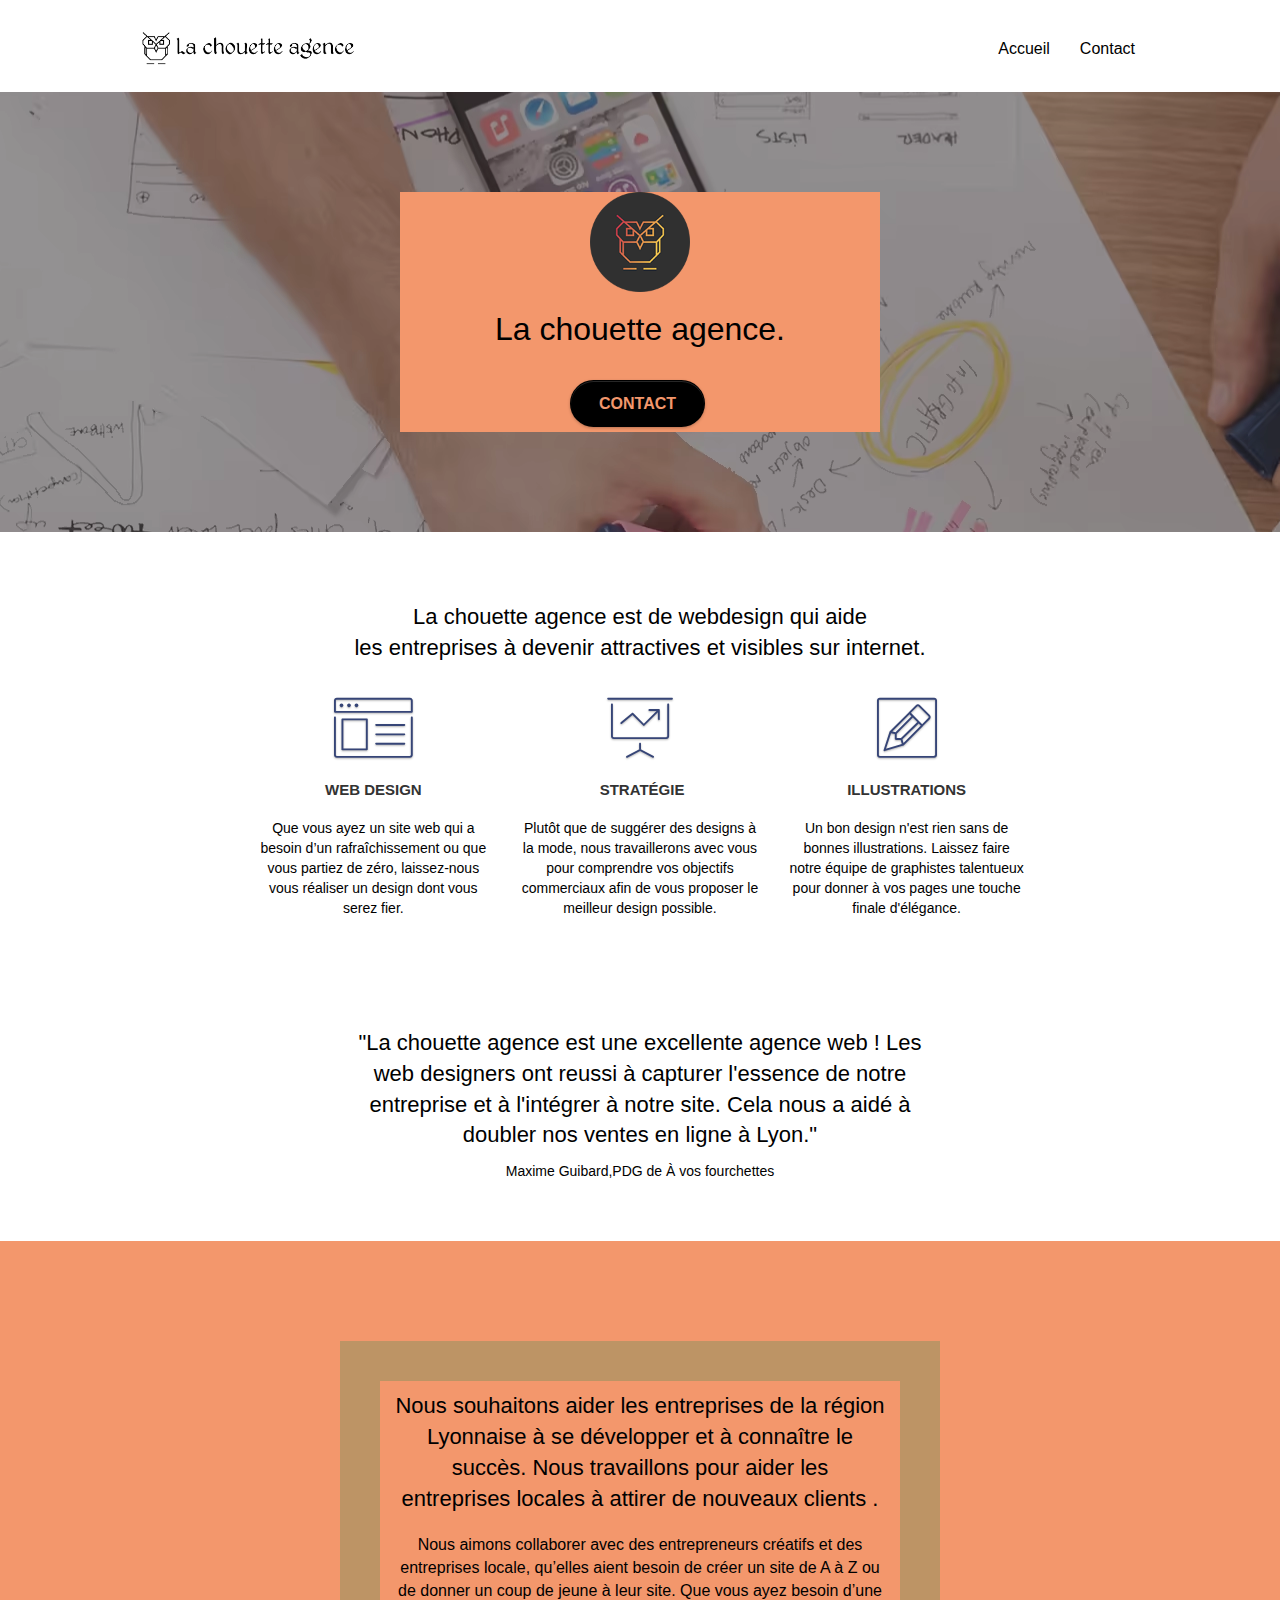
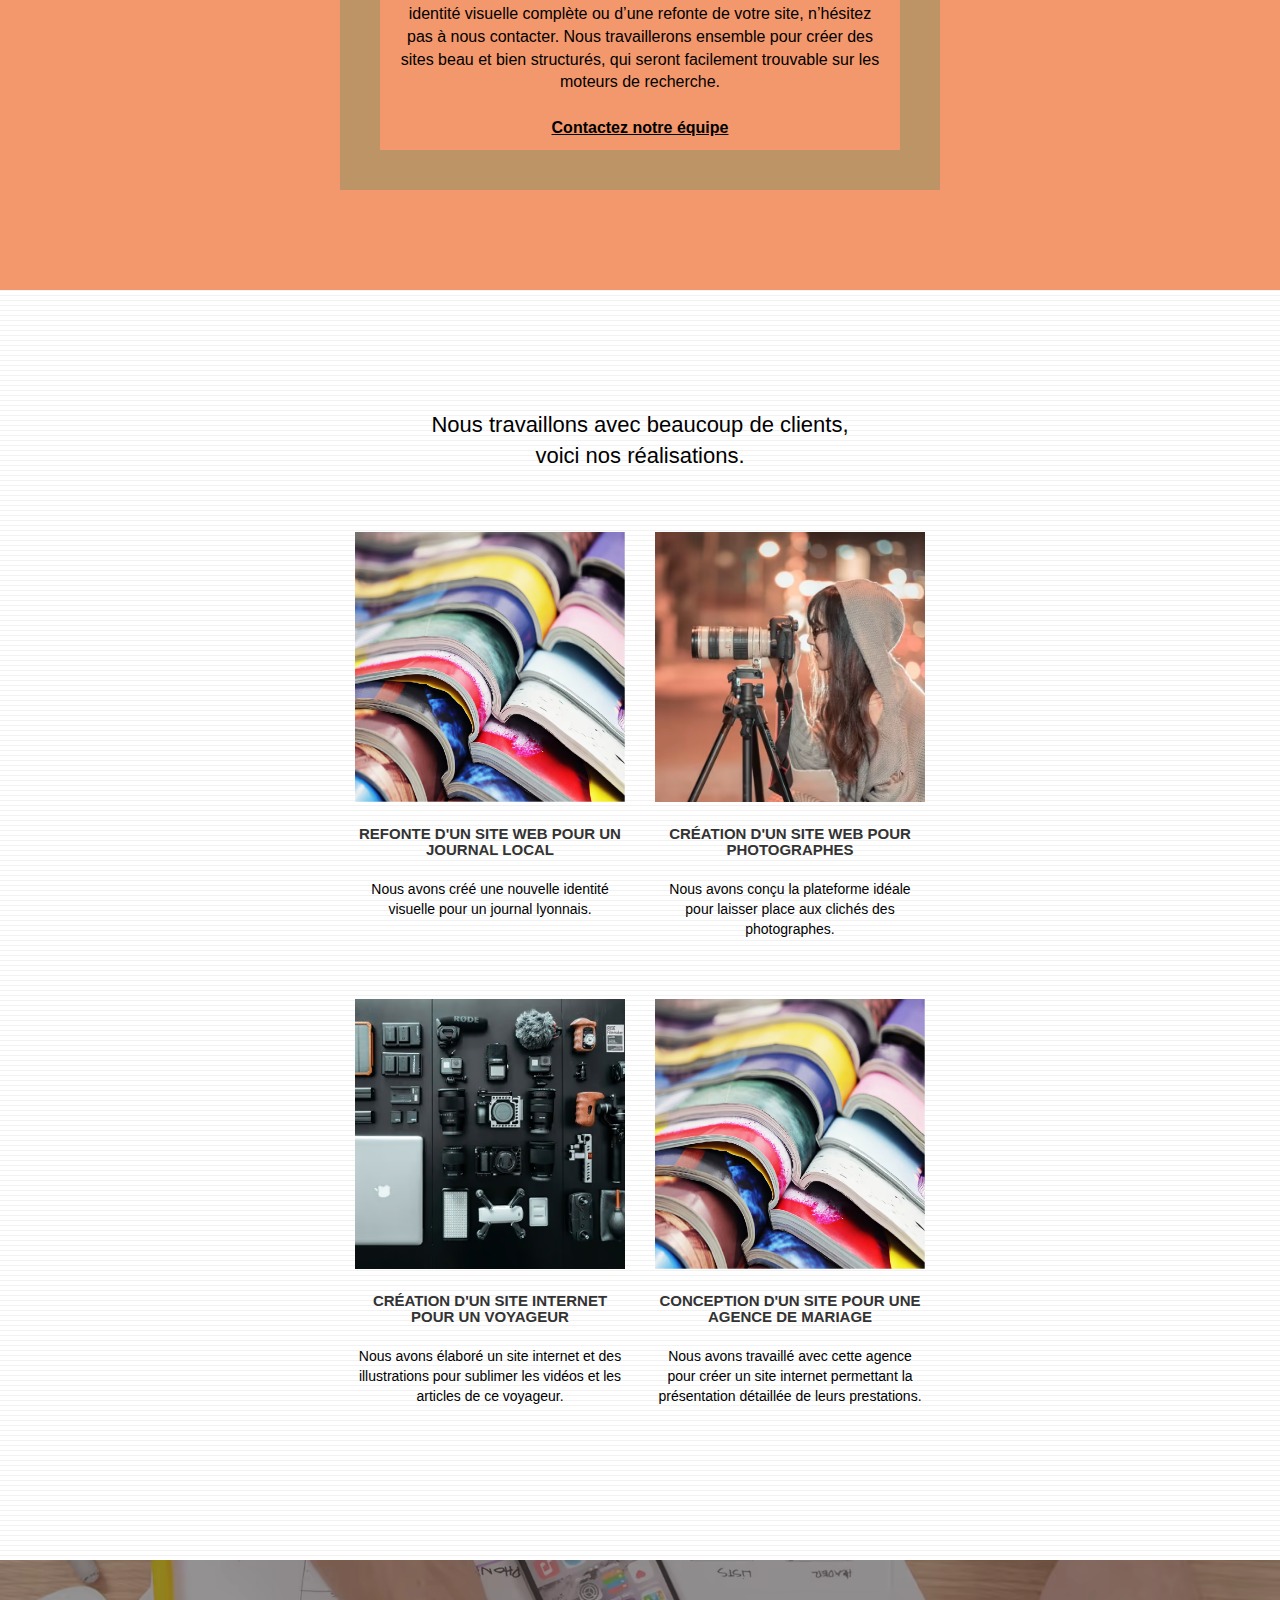
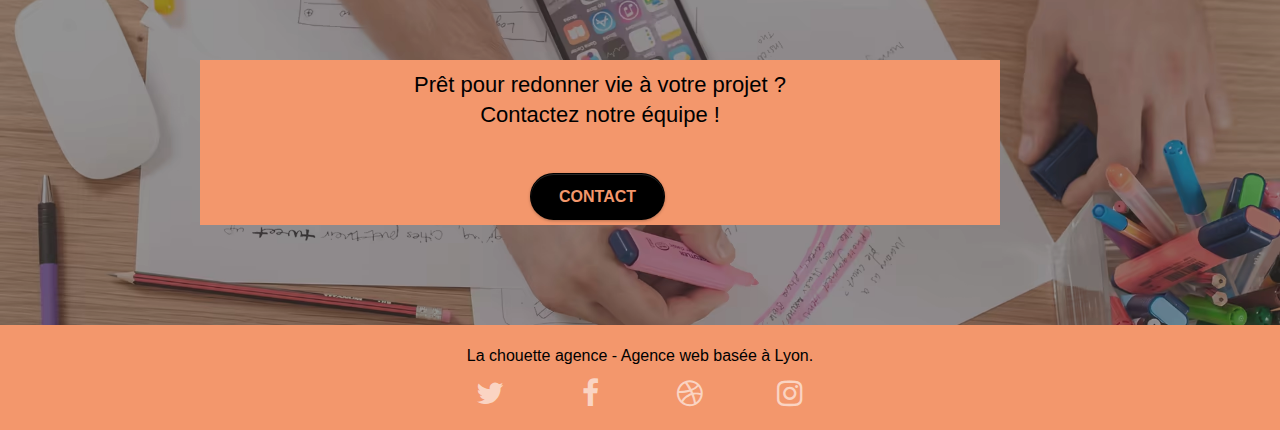
==== index.html @ 5a144b8f "fichier js minifier" ====
<!doctype html>
<html lang="fr"><!--lang fr mise en place -->
<head>
    <meta charset="utf-8">
	<!--supression de meta name keywords black hat -->
    <!--ajout de meta name robot-->
	<meta name="robots" content="index, follow">
    <meta name="description" content="Entreprise de webdesign située a lyon, la chouette Agence vous apporte son expertise pour vous aider à la création ou la refonte de votre site web."> <!--optimisation de meta description -->
    <meta name="viewport" content="width=device-width, initial-scale=1.0, viewport-fit=cover">
	<link rel="canonical" href="https://yves91700.github.io/La_chouette_Agence_Webdesign_lyon/index.html"/> <!--ajout balise canonique-->
    <link rel="shortcut icon" type="image/png" href="favicon.jpg">
    
	<link rel="stylesheet" type="text/css" href="./css/bootstrap.css">
	<link rel="stylesheet" type="text/css" href="style.css">
	<link rel="stylesheet" type="text/css" href="./css/font-awesome.css">
	<link rel="stylesheet" type="text/css" href="./css/et-line.css">
	
    <!--pametrage defer sur les script manquant-->
	<script src="./js/jquery-2.1.0.min.js" defer></script>
	<script src="./js/bootstrap.min.js" defer></script>
	<script src="./js/blocs.min.js" defer></script>
	<script src="./js/jquery.touchSwipe.min.js" defer></script>
	<script src="./js/gmaps.min.js" defer></script>

    <title>La Chouette Agence - Entreprise de webdesign à Lyon</title> <!--optimisation de la balise title-->

    
<!-- Analytics -->

<!-- Analytics END -->
    
</head>
<body>
<!-- Principal conteneur -->
<div class="page-container">
    
<!-- bloc-0 -->
<header class="bloc bgc-white l-bloc " id="bloc-0">
	<div class="container bloc-sm">

		<nav class="navbar row">
			<div class="navbar-header">
				<!--suppression div keyword "black hat"-->
				<a class="navbar-brand" href="index.html"><img src="img/la-chouette-agence.png" alt="La Chouette Agence-Entreprise de Webdesign à Lyon" height="40" /></a>
				<!--supression div keyword "black hat"-->
				<button id="nav-toggle" type="button" class="ui-navbar-toggle navbar-toggle" data-toggle="collapse" data-target=".navbar-1">
					<span class="sr-only">Toggle navigation</span><span class="icon-bar"></span><span class="icon-bar"></span><span class="icon-bar"></span>
				</button>
			</div>
			<div class="collapse navbar-collapse navbar-1 special-dropdown-nav">
				<ul class="site-navigation nav navbar-nav">
					<li>
						<a href="index.html" title="Accueil-la chouette agence">Accueil</a> <!--liens optimisé-->
					</li>
					
					<li>
						<a href="contact-webdesign-lyon.html" title="Formulaire de contact"> Contact</a>
					</li>
				</ul>
			</div>
		</nav>
	</div>
</header>
<!-- bloc-0 END -->

<!-- bloc-1-presentation -->
<nav class="bloc bgc-dark-slate-blue bg-banniere d-bloc bg-t-edge bloc-bg-texture texture-paper b-parallax" id="bloc-1-hero">
	<div class="container bloc-lg">
		<div class="row tight-width-whitespace">
			<div class="col-sm-12  tangerine-background bloc-size">
				<img src="img/logo.png" class="center-block image-resize-mode" width="100" alt="La chouette agence logo Entreprise de Webdesign à lyon" />
				<h1 class="text-center hero-bloc-text tc-white ">
					La chouette agence.
				</h1>
				<div class="text-center">
					<a href="contact-webdesign-lyon.html" class="btn btn-lg btn-clean btn-rd cta-hero btn-atomic-tangerine" id="cta-hero">Contact</a>
				</div>
			</div>
		</div>
	</div>
</nav>
<!-- bloc-1-presentation END -->

<!-- bloc-2-services -->
<main class="bloc bgc-white l-bloc" id="bloc-2-services">
	<div class="container bloc-md">
		<section class="row">
			<div class="col-sm-12 text-center">
				<!--suppression img title.png et changement en h2 pour optimiser le responsive -->
			<h2 class="text-img">La chouette agence est de webdesign qui aide<br/>les entreprises à devenir attractives et visibles sur internet.</h2>	
			</div>
		</section>
		<section class="row voffset-lg med-width-whitespace">
			<div class="col-sm-4">
				<div class="text-center">
					<span class="et-icon-browser sm-shadow icon-dark-slate-blue icons icon-lg"></span>
				</div>
				<h3 class="mg-md text-center">
					Web design
				</h3>
				<p class="text-center ">
					Que vous ayez un site web qui a besoin d&rsquo;un rafraîchissement ou que vous partiez de zéro, laissez-nous vous réaliser un design dont vous serez fier.
				</p>
			</div>
			<div class="col-sm-4">
				<div class="text-center">
					<span class="et-icon-presentation sm-shadow icon-dark-slate-blue icons icon-lg"></span>
				</div>
				<h3 class="mg-md text-center">
					&nbsp;Stratégie
				</h3>
				<p class="text-center ">
					Plutôt que de suggérer des designs à la mode, nous travaillerons avec vous pour comprendre vos objectifs commerciaux afin de vous proposer le meilleur design possible.<br>
				</p>
			</div>
			<div class="col-sm-4">
				<div class="text-center">
					<span class="et-icon-edit sm-shadow icon-dark-slate-blue icons icon-lg"></span>
				</div>
				<h3 class="mg-md text-center">
					Illustrations
				</h3>
				<p class="text-center ">
					Un bon design n'est rien sans de bonnes illustrations. Laissez faire notre équipe de graphistes talentueux pour donner à vos pages une touche finale d'élégance.
				</p>
			</div>
		</section>
		<div class="row voffset-lg voffset">
			<div class="col-xs-12 col-md-8 col-md-offset-2 text-center">
				<!--suppression img citation.png et remplacement en paragraphe-->
				<h2 class="citation-text">"La chouette agence est une excellente agence web ! Les<br>web designers ont reussi à capturer l'essence de notre<br>entreprise et à l'intégrer à notre site. Cela nous a aidé à<br>doubler nos ventes en ligne à Lyon."</h2>
				<p class="citation-auteur">Maxime Guibard,PDG de À vos fourchettes</p>
			</div>
		</div>
	</div>
</main>
<!-- bloc-2-services END -->

<!-- bloc-3-what-i-do -->
<section class="bloc tc-white bgc-atomic-tangerine bg-presentation d-bloc bloc-bg-texture texture-paper b-parallax" id="bloc-3-what-i-do">
	<div class="container bloc-lg">
		<div class="row tight-width-whitespace black-background">
			<div class="col-sm-12 tangerine-background">
				<h2 class="mg-md text-center tc-white ">
					Nous souhaitons aider les entreprises de la région Lyonnaise à se développer et à connaître le succès. Nous travaillons pour aider les entreprises locales à attirer de nouveaux clients .<br>
				</h2>
				<p class="text-center white">
					Nous aimons collaborer avec des entrepreneurs créatifs et des entreprises locale, qu’elles aient besoin de créer un site de A à Z ou de donner un coup de jeune à leur site. Que vous ayez besoin d’une identité visuelle complète ou d’une refonte de votre site, n’hésitez pas à nous contacter. Nous travaillerons ensemble pour créer des sites beau et bien structurés, qui seront facilement trouvable sur les moteurs de recherche. <br><br><a class="ltc-white bold-link" href="contact-webdesign-lyon.html">Contactez notre équipe</a><br>
				</p>
			</div>
		</div>
	</div>
</section>
<!-- bloc-3-what-i-do END -->

<!-- bloc-4-portfolio -->
<section class="bloc bgc-white bg-lines-h2-bg bg-repeat l-bloc" id="bloc-4-portfolio">
	<div class="container bloc-lg">
		<div class="row">
			<div class="col-sm-12 text-center">
				<!--suppression img title2.png changer en h2-->
				<h2>Nous travaillons avec beaucoup de clients,<br/>voici nos réalisations.</h2>
			</div>
		</div>
		<div class="row tight-width-whitespace portfolio-row">
			<div class="col-sm-6">
				<!--img optimiser-->
				<a href="#" data-lightbox="img/1.avif" data-gallery-id="gallery-1" data-caption="Refonte d'un site web pour un journal local" data-frame="snapshot-lb"><img src="img/1.avif" alt="Site web d'un journal" title="refonte du site web d'un journal" class="img-responsive portfolio-thumb"/></a>
				<h3 class="mg-md text-center">
					Refonte d'un site web pour un journal local
				</h3>
				<p class="text-center">
					Nous avons créé une nouvelle identité visuelle pour un journal lyonnais.
				</p>
			</div>
			<div class="col-sm-6">
				<!--img et title optimisé-->
				<a href="#" data-lightbox="img/2.avif" data-gallery-id="gallery-1" data-caption="Création d'un site web pour photographes" data-frame="snapshot-lb"><img src="img/2.avif" class="img-responsive portfolio-thumb" alt="Site web d'un photographe" title="Création d'un site web pour photographes"/></a>
				<h3 class="mg-md text-center">
					Création d'un site web pour photographes
				</h3>
				<p class="text-center">
					Nous avons conçu la plateforme idéale pour laisser place aux clichés des photographes.
				</p>
			</div>
		</div>
		<div class="row tight-width-whitespace portfolio-row">
			<div class="col-sm-6">
				<!--img et title optimisé-->
				<a href="#" data-lightbox="img/3.avif" data-gallery-id="gallery-1" data-caption="Création d'un site internet pour un voyageur" data-frame="snapshot-lb"><img src="img/3.avif" class="img-responsive portfolio-thumb" alt="Site web de voyageurs" title="Création et illustrations d'un site web pour voyageurs"/></a>
				<h3 class="mg-md text-center">
					Création d'un site internet pour un voyageur
				</h3>
				<p class="text-center">
					Nous avons élaboré un site internet et des illustrations pour sublimer les vidéos et les articles de ce voyageur.
				</p>
			</div>
			<div class="col-sm-6">
				<!--img et title optimisé-->
				<a href="#" data-lightbox="img/4.avif" data-gallery-id="gallery-1" data-caption="Conception d'un site pour une agence de mariage" data-frame="snapshot-lb"><img src="img/1.avif" class="img-responsive portfolio-thumb" alt="Site web d'une agence de mariage" title="Conception d'un site web pour une agence de mariage "/></a>
				<h3 class="mg-md text-center">
					Conception d'un site pour une agence de mariage
				</h3>
				<p class="text-center">
					Nous avons travaillé avec cette agence pour créer un site internet permettant la présentation détaillée de leurs prestations.
				</p>
			</div>
		</div>
	</div>
</section>
<!-- bloc-4-portfolio END -->

<!-- bloc-5-cta -->
<nav class="bloc bgc-dark-slate-blue bg-banniere d-bloc bloc-bg-texture texture-paper" id="bloc-5-cta">
	<div class="container bloc-lg">
		<div class="row tangerine-background bloc-size">
			<h2 class="mg-md text-center tc-white">
				Prêt pour redonner vie à votre projet ?<br>Contactez notre équipe !
			</h2>
			<div class="col-sm-12 text-center">
				<a href="contact-webdesign-lyon.html" class="btn btn-atomic-tangerine btn-clean btn-rd btn-lg cta-hero">Contact</a>
			</div>
		</div>
	</div>
</nav>
<!-- bloc-5-cta END -->

<!-- Footer - bloc-8 -->
<footer class="bloc bgc-atomic-tangerine d-bloc" id="bloc-8">
	<div class="container bloc-sm">
		<div class="row">
			<div class="col-sm-12">
				<p class="text-center white">
					La chouette agence - Agence web basée à Lyon.<br>
				</p>
				<div class="row row-no-gutters social">
					<div class="col-sm-3">
						<div class="text-center">
							<a class="social" href="contact-webdesign-lyon.html" title="Twitter"><span class="fa fa-twitter icon-md"></span></a>
						</div>
					</div>
					<div class="col-sm-3">
						<div class="text-center">
							<a class="social" href="contact-webdesign-lyon.html" title="Facebook"><span class="fa fa-facebook icon-md"></span></a>
						</div>
					</div>
					<div class="col-sm-3">
						<div class="text-center">
							<a class="social" href="contact-webdesign-lyon.html" title="Dribbble"><span class="fa fa-dribbble icon-md"></span></a>
						</div>
					</div>
					<div class="col-sm-3">
						<div class="text-center">
							<a class="social" href="contact-webdesign-lyon.html" title="Instagram"><span class="fa fa-instagram icon-md"></span></a>
						</div>
					</div>
					<!--suppression keywords"black hat-->
					
				</div>
				<div class="row">
					<div class="col-sm-4">
						<!--supression de mauvaise pratique des liens-->
							
					</div>
					<div class="col-sm-4">
					<!--supression de mauvaise pratique des liens-->
						
					</div>
					<div class="col-sm-4">
						<!--supression de mauvaise pratique des liens-->
						
					</div>
				</div>
			</div>
		</div>
	</div>
</footer>
<!-- Footer - bloc-8 END -->

</div>
<!-- Principal conteneur END -->
    

</body>
</html>
---- style.css ----
body {
    margin: 0;
    padding: 0;
    background: #FFF;
    overflow-x: hidden;
    -webkit-font-smoothing: antialiased;
    -moz-osx-font-smoothing: grayscale;
}
.tangerine-background{
    background-color: #F3976C;
    margin: auto;
}

.bloc-size{
    width: 80%;
    margin-left: 60px;
    
}
a,
button {
    transition: all .3s ease-in-out;
    outline: none!important;
}




#page-loading-blocs-notifaction {
    position: fixed;
    top: 0;
    bottom: 0;
    width: 100%;
    z-index: 100000;
    background: #FFFFFF url("img/pageload-spinner.gif") no-repeat center center;
}

.bloc {
    width: 100%;
    clear: both;
    background: 50% 50% no-repeat;
    padding: 0 50px;
    -webkit-background-size: cover;
    -moz-background-size: cover;
    -o-background-size: cover;
    background-size: cover;
    position: relative;
}

.bloc .container {
    padding-left: 0;
    padding-right: 0;
}

.bloc-lg {
    padding: 100px 50px;
    
}

.bloc-md {
    padding: 50px;
}

.bloc-sm {
    padding: 20px 50px;
}

.bg-center,
.bg-l-edge,
.bg-r-edge,
.bg-t-edge,
.bg-b-edge,
.bg-tl-edge,
.bg-bl-edge,
.bg-tr-edge,
.bg-br-edge,
.bg-repeat {
    -webkit-background-size: auto!important;
    -moz-background-size: auto!important;
    -o-background-size: auto!important;
    background-size: auto!important;
}

.bg-repeat {
    background: repeat;
}

.bg-t-edge {
    background: top no-repeat;
}

.bloc-bg-texture::before {
    content: "";
    background-size: 2px 2px;
    position: absolute;
    top: 0;
    bottom: 0;
    left: 0;
    right: 0;
}

/*.texture-paper::before {
    background: url("img/texture-paper.png");
    background-size: 280px 280px;
}*/

.b-parallax {
    background-attachment: fixed;
}

.d-bloc {
    color: rgba(255, 255, 255, .7);
}

.d-bloc button:hover {
    color: rgba(255, 255, 255, .9);
}

.d-bloc .icon-round,
.d-bloc .icon-square,
.d-bloc .icon-rounded,
.d-bloc .icon-semi-rounded-a,
.d-bloc .icon-semi-rounded-b {
    border-color: rgba(255, 255, 255, .9);
}

.d-bloc .divider-h span {
    border-color: rgba(255, 255, 255, .2);
}

.d-bloc .a-btn,
.d-bloc .navbar a,
.d-bloc .navbar-brand,
.d-bloc a .icon-sm,
.d-bloc a .icon-md,
.d-bloc a .icon-lg,
.d-bloc a .icon-xl,
.d-bloc h1 a,
.d-bloc h2 a,
.d-bloc h3 a,
.d-bloc h4 a,
.d-bloc h5 a,
.d-bloc h6 a,
.d-bloc p a {
    color: rgba(255, 255, 255, .6);
}

.d-bloc .a-btn:hover,
.d-bloc .navbar a:hover,
.d-bloc .navbar-brand:hover,
.d-bloc a:hover .icon-sm,
.d-bloc a:hover .icon-md,
.d-bloc a:hover .icon-lg,
.d-bloc a:hover .icon-xl,
.d-bloc h1 a:hover,
.d-bloc h2 a:hover,
.d-bloc h3 a:hover,
.d-bloc h4 a:hover,
.d-bloc h5 a:hover,
.d-bloc h6 a:hover,
.d-bloc p a:hover {
    color: rgba(255, 255, 255, 1);
}

.d-bloc .navbar-toggle .icon-bar {
    background: rgba(255, 255, 255, 1);
}

.d-bloc .btn-wire,
.d-bloc .btn-wire:hover {
    color: rgba(255, 255, 255, 1);
    border-color: rgba(255, 255, 255, 1);
}

.d-bloc .panel {
    color: rgba(0, 0, 0, .5);
}

.d-bloc .panel button:hover {
    color: rgba(0, 0, 0, .7);
}

.d-bloc .panel icon {
    border-color: rgba(0, 0, 0, .7);
}

.d-bloc .panel .divider-h span {
    border-color: rgba(0, 0, 0, .1);
}

.d-bloc .panel .a-btn {
    color: rgba(0, 0, 0, .6);
}

.d-bloc .panel .a-btn:hover {
    color: rgba(0, 0, 0, 1);
}

.d-bloc .panel .btn-wire,
.d-bloc .panel .btn-wire:hover {
    color: rgba(0, 0, 0, .7);
    border-color: rgba(0, 0, 0, .3);
}

.d-bloc .panel,
.l-bloc {
    color: rgba(0, 0, 0, .5);
}

.d-bloc .panel button:hover,
.l-bloc button:hover {
    color: rgba(0, 0, 0, .7);
}

.l-bloc .icon-round,
.l-bloc .icon-square,
.l-bloc .icon-rounded,
.l-bloc .icon-semi-rounded-a,
.l-bloc .icon-semi-rounded-b {
    border-color: rgba(0, 0, 0, .7);
}

.d-bloc .panel .divider-h span,
.l-bloc .divider-h span {
    border-color: rgba(0, 0, 0, .1);
}

.d-bloc .panel .a-btn,
.l-bloc .a-btn,
.l-bloc .navbar a,
.l-bloc .navbar-brand,
.l-bloc a .icon-sm,
.l-bloc a .icon-md,
.l-bloc a .icon-lg,
.l-bloc a .icon-xl,
.l-bloc h1 a,
.l-bloc h2 a,
.l-bloc h3 a,
.l-bloc h4 a,
.l-bloc h5 a,
.l-bloc h6 a,
.l-bloc p a {
    color: rgba(0, 0, 0, .6);
}

.d-bloc .panel .a-btn:hover,
.l-bloc .a-btn:hover,
.l-bloc .navbar a:hover,
.l-bloc .navbar-brand:hover,
.l-bloc a:hover .icon-sm,
.l-bloc a:hover .icon-md,
.l-bloc a:hover .icon-lg,
.l-bloc a:hover .icon-xl,
.l-bloc h1 a:hover,
.l-bloc h2 a:hover,
.l-bloc h3 a:hover,
.l-bloc h4 a:hover,
.l-bloc h5 a:hover,
.l-bloc h6 a:hover,
.l-bloc p a:hover {
    color: rgb(0, 0, 0, .6);
}

.l-bloc .navbar-toggle .icon-bar {
    color: rgba(0, 0, 0, .6);
}

.d-bloc .panel .btn-wire,
.d-bloc .panel .btn-wire:hover,
.l-bloc .btn-wire,
.l-bloc .btn-wire:hover {
    color: rgba(0, 0, 0, .7);
    border-color: rgba(0, 0, 0, .3);
}

.voffset {
    margin-top: 30px;
}

.voffset-lg {
    margin-top: 80px;
}

.row-no-gutters {
    margin-right: 0;
    margin-left: 0;

}

.row.row-no-gutters > [class^="col-"],
.row.row-no-gutters > [class*=" col-"] {
    padding-right: 0;
    padding-left: 0;
}

#bloc-1-hero h1 {
    font-size: 32px;
}

.navbar {
    margin-bottom: 0;
    z-index: 1;
}

.navbar-brand {
    height: auto;
    padding: 3px 15px;
    font-size: 25px;
    font-weight: normal;
    font-weight: 600;
    line-height: 44px;
}

.navbar-brand img {
    max-height: 200px;
    margin: 0 5px 0 0;
    display: inline;
}

.navbar-brand img[src$=svg] {
    min-width: 100px;
}

.nav-center .navbar-brand img {
    margin: 0;
}

.navbar .nav {
    padding-top: 2px;
    margin-right: -16px;
    float: right;
    z-index: 1;
}

.nav > li {
    float: left;
    margin-top: 4px;
    font-size: 16px;
}

.navbar-nav .open .dropdown-menu > li > a {
    text-align: inherit;
}

.nav > li a:hover,
.nav > li a:focus {
    background: #F3976C; /* modifier*/
}

.navbar-toggle {
    margin: 10px 10px 0 0;
    border: 0px;
}

.navbar-toggle:hover {
    background: #F3976C!important; /* modifier*/
}

.navbar-toggle .icon-bar {
    background-color: rgba(0, 0, 0, .5);
    width: 26px;
}

.nav-invert .navbar .nav {
    float: left;
}

.nav-invert .navbar-header,
.nav-invert .navbar-brand {
    float: right;
    position: relative;
    z-index: 2;
}


@media (min-width: 768px) {
    .site-navigation {
        position: absolute;
        top: 50%;
        right: 20px;
        transform: translate(0, -50%);
        -webkit-transform: translateY(-50%);
    }
    .nav > li .dropdown-menu a,
    .nav > li .dropdown-menu a:hover {
        color: #484848;
    }
    .nav-invert .site-navigation {
        left: 0;
        right: 0;
    }
    .nav-center {
        text-align: center;
    }
    .nav-center .navbar-header {
        width: 100%;
    }
    .nav-center .navbar-header,
    .nav-center .navbar-brand,
    .nav-center .nav > li {
        float: none;
        display: inline-block;
    }
    .nav-center .site-navigation {
        position: relative;
        width: 100%;
        right: 0;
        margin-right: 0px;
        margin-top: 20px;
    }
    .nav-center.mini-nav .navbar-toggle {
        float: none;
        margin: 10px auto 0;
    }
}

.nav > li > .dropdown a {
    background: none!important;
    display: block;
    padding: 14px 15px;
}

nav .caret {
    margin: 0 5px;
}

.dropdown-menu .dropdown-menu {
    top: -8px;
    left: 100%;
}

.dropdown-menu .dropmenu-flow-right {
    top: 100%;
    left: 0;
    margin-left: -1px;
    border-top-left-radius: 0;
    border-top-right-radius: 0;
}

.dropdown-menu .dropdown span {
    border: 4px solid black;
    border-top-color: transparent;
    border-right-color: transparent;
    border-bottom-color: transparent;
    margin: 6px -5px 0 0!important;
    float: right;
}

.mg-md {
    margin-top: 10px;
    margin-bottom: 20px;
    
}

.mg-lg {
    margin-top: 10px;
    margin-bottom: 40px;
}

.btn {
    margin: 0 5px 5px 0;
}

.btn.pull-right {
    margin: 0 0 5px 5px;
}

.btn-d,
.btn-d:hover,
.btn-d:focus
 {
    color: #FFF;
    background: rgba(0, 0, 0, .3);
}

button {
    outline: none!important;
}

.btn-rd {
    border-radius: 40px;
}

.btn-clean {
    border: 1px solid rgba(0, 0, 0, .08);
    border-bottom-color: rgba(0, 0, 0, .1);
    text-shadow: 0 1px 0 rgba(0, 0, 1, .1);
    box-shadow: 0 1px 3px rgba(0, 0, 1, .25), inset 0 1px 0 0 rgba(255, 255, 255, .15);
}

.icon-md {
    font-size: 30px!important;
    
}

.icon-lg {
    font-size: 60px!important;
}

.sm-shadow {
    text-shadow: 0 1px 2px rgba(0, 0, 0, .3);
}

.panel-sq,
.panel-sq .panel-heading,
.panel-sq .panel-footer {
    border-radius: 0;
}

.panel-rd {
    border-radius: 30px;
}

.panel-rd .panel-heading {
    border-radius: 29px 29px 0 0;
}

.panel-rd .panel-footer {
    border-radius: 0 0 29px 29px;
}

.form-control {
    border-color: rgba(0, 0, 0, .1);
    box-shadow: none;
    width: 80%;
}


.scrollToTop {
    width: 40px;
    height: 40px;
    position: fixed;
    bottom: 20px;
    right: 20px;
    opacity: 0;
    z-index: 500;
    transition: all .3s ease-in-out;
}

.scrollToTop span {
    margin-top: 6px;
}

.showScrollTop {
    font-size: 14px;
    opacity: 1;
}

a[data-lightbox] {
    position: relative;
    display: block;
    text-align: center;
}

a[data-lightbox]:hover::before {
    content: "+";
    font-family: "HelveticaNeue-Light", "Helvetica Neue Light", "Helvetica Neue", Helvetica, Arial;
    font-size: 32px;
    width: 50px;
    height: 50px;
    margin-left: -25px;
    border-radius: 50%;
    background: rgba(0, 0, 0, .6);
    color: #FFF;
    font-weight: 100;
    z-index: 1;
    position: absolute;
    top: 50%;
    transform: translateY(-50%);
    -webkit-transform: translateY(-50%);
}

a[data-lightbox]:hover img {
    opacity: 0.6;
    -webkit-animation-fill-mode: none;
    animation-fill-mode: none;
}

#lightbox-modal {
    display: flex;
    align-items: center;
}

#lightbox-modal .modal-dialog {
    width: 90%;
    max-width: 900px;
    margin: 0 auto 0;
}

#lightbox-modal .modal-dialog img {
    max-height: 90vh;
    margin: 0 auto;
}

.lightbox-caption {
    padding: 20px;
    color: #FFF;
    background: rgba(0, 0, 0, .5);
    position: absolute;
    left: 15px;
    right: 15px;
    bottom: 5px;
}

.close-lightbox {
    color: #FFF;
    font-size: 30px;
    position: absolute;
    top: 20px;
    right: 20px;
    z-index: 20;
    background: rgba(0, 0, 0, .5);
    border: none;
    line-height: 30px;
    padding: 0 9px 5px;
    opacity: 0.3;
}

.close-lightbox:hover,
.next-lightbox:hover,
.prev-lightbox:hover {
    opacity: 1.0;
    color: #FFF;
}

.next-lightbox,
.prev-lightbox {
    font-size: 20px;
    color: rgba(255, 255, 255, .9);
    background: rgba(0, 0, 0, .5);
    transition: all .2s ease-in-out;
    position: absolute;
    top: 45%;
    z-index: 1;
    opacity: 0.4;
}

.next-lightbox {
    padding: 6px 8px 1px 13px;
    right: 25px;
}

.prev-lightbox {
    padding: 6px 13px 1px 10px;
    left: 25px;
}

.snapshot-lb .modal-body {
    padding-bottom: 45px;
}

.snapshot-lb .lightbox-caption {
    padding: 0;
    color: rgba(0, 0, 0, .5);
    background: none;
}

h1,
h2,
h3,
h4,
h5,
h6,
p,
label,
.btn,
a {
    font-family: "helvetica";
    font-weight: 400;
    color: black!important;
/*modifier*/
}

.container {
    max-width: 1000px;
}

.hero-bloc-text {
    font-size: 38px;
    
}

.hero-bloc-text-sub {
    font-size: 36px;
}

.statement-bloc-text {
    line-height: 26px;
    font-style: italic;
    font-size: 20px;
    text-align: center;
    font-weight: lighter;
    max-width: 520px;
    margin: auto auto auto auto;
}

p {
    font-size: 14px;
    /* modif de  11 a 14px*/
}

.tight-width-whitespace {
    max-width: 600px;
    margin: auto auto auto auto;
}

.h1 {
    font-size: 20px;
    font-family: "Open Sans";
}

.cta-hero {
    margin-top: 22px;
    color: #FFFFFF!important;
    text-transform: uppercase;
    padding: 12px 28px 12px 28px;
    font-size: 16px;
    font-weight: 700;
}

.social {
    max-width: 400px;
    margin: auto auto auto auto;
    
    
}

h2 {
    font-size: 22px;
    line-height: 1.4em;
}

h3 {
    font-size: 15px;
    text-transform: uppercase;
    font-weight: 700;
    color: #333333!important;
}

.med-width-whitespace {
    max-width: 800px;
    margin: auto auto auto auto;
    box-shadow: 0px 0px 0px #000000;
}

h1 {
    color: #333333!important;
}

h4 {
    color: #333333!important;
}

.icons {
    margin-bottom: 14px;
    margin-top: 24px;
}

.white {
    color: black!important;
    font-size: 16px;
    /*modifier*/
}

.portfolio-thumb {
    margin-bottom: 24px;
}

.portfolio-row {
    margin-bottom: 44px;
    margin-top: 50px;
}

.avatar {
    box-shadow: 0px 4px 9px rgba(0, 0, 0, 0.3);
}

.black-background {
    background-color: rgba(165, 147, 99, 0.7);
    padding: 40px 40px 40px 40px;
}

.bold-link {
    font-weight: 900;
    text-decoration: underline!important;
}

.bgc-white {
    background-color: #FFFFFF;
}

.bgc-dark-slate-blue {
    background-color: #364577;
}

.bgc-atomic-tangerine {
    background-color: #F3976C;
}

.tc-white {
    color: black!important;  
    /*modifier*/
}

.btn-atomic-tangerine {
    background: black;
    color: #F3976C!important;
    /*modifier*/
}

.btn-atomic-tangerine:hover {
    background: #c27956!important;
    color: #FFFFFF!important;
}

.ltc-white {
    color: black!important;
}

.ltc-white:hover {
    color: #cccccc!important;
}

.ltc-atomic-tangerine {
    color: #F3976C!important;
}

.ltc-atomic-tangerine:hover {
    color: #c27956!important;
}

.icon-dark-slate-blue {
    color: #364577!important;
    border-color: #364577!important;
}


/*suppr class bg-dots-bg*/
    /*modif suppr background image dots-bg et dans le bloc6 page contact balise main*/


.bg-lines-h2-bg {
    background-image: url("img/lines-h2-bg.png");
}

.bg-banniere {
    background-image: url("img/la-chouette-agence-banniere.avif");
}

.bg-presentation {
    background-image: url("img/image-de-presentation.avif");
}

@media (max-width: 1024px) {
    .bloc {
        padding-left: 20px;
        padding-right: 20px;
    }
    .bloc.full-width-bloc,
    .bloc-tile-2.full-width-bloc .container,
    .bloc-tile-3.full-width-bloc .container,
    .bloc-tile-4.full-width-bloc .container {
        padding-left: 0;
        padding-right: 0;
    }
}

@media (max-width: 992px) and (min-width: 768px) {
    .navbar .nav {
        max-width: 80%
    }
    .nav-center.navbar .nav {
        max-width: 100%
    }
}

@media only screen and (min-device-width: 768px) and (max-device-width: 1024px) and (orientation: landscape) {
    .b-parallax {
        background-attachment: scroll;
    }
}

@media only screen and (min-device-width: 1024px) and (max-device-width: 1366px) and (-webkit-min-device-pixel-ratio: 1.5) {
    .b-parallax {
        background-attachment: scroll;
    }
}

@media (max-width: 991px) {
    .container {
        width: 100%;
    }
    .b-parallax {
        background-attachment: scroll;
    }
    .page-container,
    #hero-bloc {
        overflow-x: hidden;
        position: relative;
    }
    .bloc {
        padding-left: constant(safe-area-inset-left);
        padding-right: constant(safe-area-inset-right);
    }
    .bloc-group,
    .bloc-group .bloc {
        display: block;
        width: 100%;
    }
    .bloc-fill-screen .fill-bloc-top-edge,
    .bloc-fill-screen .fill-bloc-bottom-edge {
        padding: 0 20px;
        padding-left: constant(safe-area-inset-left);
        padding-right: constant(safe-area-inset-right);
    }
}

@media (max-width: 767px) {
    .portfolio-thumb{
        padding-left: 40px;
        /*rajout de cette class sur ce media pour centrer les images*/
    }
    .page-container {
        overflow-x: hidden;
        position: relative;
    }
    h1,
    h2,
    h3,
    h4,
    h5,
    h6,
    p,
    #disqus_thread {
        padding-left: 20px!important;
        padding-right: 20px!important;
    }
    .b-parallax {
        background-attachment: scroll;
    }
    .navbar .nav {
        padding-top: 0;
        border-top: 1px solid rgba(0, 0, 0, .2);
        float: none!important;
    }
    .navbar.row {
        margin-left: 0;
        margin-right: 0;
    }
    .site-navigation {
        position: inherit;
        transform: none;
        -webkit-transform: none;
        -ms-transform: none;
    }
    .nav > li {
        margin-top: 0;
        border-bottom: 1px solid rgba(0, 0, 0, .1);
        background: rgba(0, 0, 0, .05);
        text-align: left;
        padding-left: 15px;
        width: 100%;
    }
    .nav > li:hover {
        background: rgba(0, 0, 0, .08);
    }
    .dropdown .dropdown a .caret {
        float: none;
        margin: 5px 0 0 10px!important;
        border: 4px solid black;
        border-bottom-color: transparent;
        border-right-color: transparent;
        border-left-color: transparent;
    }
    #hero-bloc .navbar .nav {
        background: rgba(0, 0, 0, .8);
    }
    #hero-bloc .navbar .nav a {
        color: rgba(255, 255, 255, .6);
    }
    .hero {
        padding: 50px 0;
    }
    .hero-nav {
        left: -1px;
        right: -1px;
    }
    .navbar-collapse {
        padding: 0;
        overflow-x: hidden;
        -webkit-box-shadow: none;
        box-shadow: none;
    }
    .navbar-brand img {
        max-height: 40px;
        width: auto;
    }
    .nav-invert .navbar-header {
        float: none;
        width: 100%;
    }
    .nav-invert .navbar-toggle {
        float: left;
        margin-left: 10px;
    }
    .bloc {
        padding-left: 0;
        padding-right: 0;
    }
    .bloc-xxl,
    .bloc-xl,
    .bloc-lg {
        padding: 40px 0;
    }
    .bloc-sm,
    .bloc-md {
        padding-left: 0;
        padding-right: 0;
    }
    .bloc-tile-2 .container,
    .bloc-tile-3 .container,
    .bloc-tile-4 .container,
    .bloc-fill-screen .fill-bloc-top-edge,
    .bloc-fill-screen .fill-bloc-bottom-edge {
        padding-left: 0;
        padding-right: 0;
    }
    .a-block {
        padding: 0 10px;
    }
    .btn-dwn {
        display: none;
    }
    .voffset {
        margin-top: 5px;
    }
    .voffset-md {
        margin-top: 20px;
    }
    .voffset-lg {
        margin-top: 30px;
    }
    form {
        padding: 5px;
    }
    .close-lightbox {
        display: inline-block;
    }
    .blocsapp-device-iphone5 {
        background-size: 216px 425px;
        padding-top: 60px;
        width: 216px;
        height: 425px;
    }
    .blocsapp-device-iphone5 img {
        width: 180px;
        height: 320px;
    }
    .row-no-gutters{
        display: flex;
        justify-content: space-between;
        text-align: center;
    }
    .bloc-size{
        margin-left: 40px;
    }
    .bg-lines-h2-bg {
        background-image: url("img/lines-h2-bg.png");
    }
    
    .bg-banniere {
        background-image: url("img/la-chouette-agence-banniere.avif");
    }
    
    .bg-presentation {
        background-image: url("img/image-de-presentation.avif");
    }

}

@media (max-width: 400px) {
    .bloc {
        padding-left: 0;
        padding-right: 0;
    }
}

@media (max-width: 767px) {
    .bloc-mob-center-text {
        text-align: center;
    }
    .hero-bloc-text{
        text-align: center;
    }
    .tight-width-whitespace{
        text-align: center;
    }
}
@media (min-width:767px){
    .hero-bloc-text2{
        text-align: center;
    }
    .tight-width-whitespace2{
        text-align: center;
        font-size: 18px;
    }
}
@media (min-width:1200px){
    .hero-bloc-text2{
        padding-left: 20rem;
    }
    .tight-width-whitespace2{
        padding-left: 20rem;
    }
}
---- css/et-line.css ----
@font-face {
    font-family: et-line;
    src: url(../fonts/et-line.eot);
    src: url(../fonts/et-line.eot?#iefix) format('embedded-opentype'), url(../fonts/et-line.woff) format('woff'), url(../fonts/et-line.ttf) format('truetype'), url(../fonts/et-line.svg#et-line) format('svg');
    font-weight: 400;
    font-style: normal
}

.et-icon-adjustments,
.et-icon-alarmclock,
.et-icon-anchor,
.et-icon-aperture,
.et-icon-attachment,
.et-icon-bargraph,
.et-icon-basket,
.et-icon-beaker,
.et-icon-bike,
.et-icon-book-open,
.et-icon-briefcase,
.et-icon-browser,
.et-icon-calendar,
.et-icon-camera,
.et-icon-caution,
.et-icon-chat,
.et-icon-circle-compass,
.et-icon-clipboard,
.et-icon-clock,
.et-icon-cloud,
.et-icon-compass,
.et-icon-desktop,
.et-icon-dial,
.et-icon-document,
.et-icon-documents,
.et-icon-download,
.et-icon-dribbble,
.et-icon-edit,
.et-icon-envelope,
.et-icon-expand,
.et-icon-facebook,
.et-icon-flag,
.et-icon-focus,
.et-icon-gears,
.et-icon-genius,
.et-icon-gift,
.et-icon-global,
.et-icon-globe,
.et-icon-googleplus,
.et-icon-grid,
.et-icon-happy,
.et-icon-hazardous,
.et-icon-heart,
.et-icon-hotairballoon,
.et-icon-hourglass,
.et-icon-key,
.et-icon-laptop,
.et-icon-layers,
.et-icon-lifesaver,
.et-icon-lightbulb,
.et-icon-linegraph,
.et-icon-linkedin,
.et-icon-lock,
.et-icon-magnifying-glass,
.et-icon-map,
.et-icon-map-pin,
.et-icon-megaphone,
.et-icon-mic,
.et-icon-mobile,
.et-icon-newspaper,
.et-icon-notebook,
.et-icon-paintbrush,
.et-icon-paperclip,
.et-icon-pencil,
.et-icon-phone,
.et-icon-picture,
.et-icon-pictures,
.et-icon-piechart,
.et-icon-presentation,
.et-icon-pricetags,
.et-icon-printer,
.et-icon-profile-female,
.et-icon-profile-male,
.et-icon-puzzle,
.et-icon-quote,
.et-icon-recycle,
.et-icon-refresh,
.et-icon-ribbon,
.et-icon-rss,
.et-icon-sad,
.et-icon-scissors,
.et-icon-scope,
.et-icon-search,
.et-icon-shield,
.et-icon-speedometer,
.et-icon-strategy,
.et-icon-streetsign,
.et-icon-tablet,
.et-icon-target,
.et-icon-telescope,
.et-icon-toolbox,
.et-icon-tools,
.et-icon-tools-2,
.et-icon-trophy,
.et-icon-tumblr,
.et-icon-twitter,
.et-icon-upload,
.et-icon-video,
.et-icon-wallet,
.et-icon-wine {
    font-family: et-line;
    speak: none;
    font-style: normal;
    font-weight: 400;
    font-variant: normal;
    text-transform: none;
    line-height: 1;
    -webkit-font-smoothing: antialiased;
    -moz-osx-font-smoothing: grayscale;
    display: inline-block
}

.et-icon-mobile:before {
    content: "\e000"
}

.et-icon-laptop:before {
    content: "\e001"
}

.et-icon-desktop:before {
    content: "\e002"
}

.et-icon-tablet:before {
    content: "\e003"
}

.et-icon-phone:before {
    content: "\e004"
}

.et-icon-document:before {
    content: "\e005"
}

.et-icon-documents:before {
    content: "\e006"
}

.et-icon-search:before {
    content: "\e007"
}

.et-icon-clipboard:before {
    content: "\e008"
}

.et-icon-newspaper:before {
    content: "\e009"
}

.et-icon-notebook:before {
    content: "\e00a"
}

.et-icon-book-open:before {
    content: "\e00b"
}

.et-icon-browser:before {
    content: "\e00c"
}

.et-icon-calendar:before {
    content: "\e00d"
}

.et-icon-presentation:before {
    content: "\e00e"
}

.et-icon-picture:before {
    content: "\e00f"
}

.et-icon-pictures:before {
    content: "\e010"
}

.et-icon-video:before {
    content: "\e011"
}

.et-icon-camera:before {
    content: "\e012"
}

.et-icon-printer:before {
    content: "\e013"
}

.et-icon-toolbox:before {
    content: "\e014"
}

.et-icon-briefcase:before {
    content: "\e015"
}

.et-icon-wallet:before {
    content: "\e016"
}

.et-icon-gift:before {
    content: "\e017"
}

.et-icon-bargraph:before {
    content: "\e018"
}

.et-icon-grid:before {
    content: "\e019"
}

.et-icon-expand:before {
    content: "\e01a"
}

.et-icon-focus:before {
    content: "\e01b"
}

.et-icon-edit:before {
    content: "\e01c"
}

.et-icon-adjustments:before {
    content: "\e01d"
}

.et-icon-ribbon:before {
    content: "\e01e"
}

.et-icon-hourglass:before {
    content: "\e01f"
}

.et-icon-lock:before {
    content: "\e020"
}

.et-icon-megaphone:before {
    content: "\e021"
}

.et-icon-shield:before {
    content: "\e022"
}

.et-icon-trophy:before {
    content: "\e023"
}

.et-icon-flag:before {
    content: "\e024"
}

.et-icon-map:before {
    content: "\e025"
}

.et-icon-puzzle:before {
    content: "\e026"
}

.et-icon-basket:before {
    content: "\e027"
}

.et-icon-envelope:before {
    content: "\e028"
}

.et-icon-streetsign:before {
    content: "\e029"
}

.et-icon-telescope:before {
    content: "\e02a"
}

.et-icon-gears:before {
    content: "\e02b"
}

.et-icon-key:before {
    content: "\e02c"
}

.et-icon-paperclip:before {
    content: "\e02d"
}

.et-icon-attachment:before {
    content: "\e02e"
}

.et-icon-pricetags:before {
    content: "\e02f"
}

.et-icon-lightbulb:before {
    content: "\e030"
}

.et-icon-layers:before {
    content: "\e031"
}

.et-icon-pencil:before {
    content: "\e032"
}

.et-icon-tools:before {
    content: "\e033"
}

.et-icon-tools-2:before {
    content: "\e034"
}

.et-icon-scissors:before {
    content: "\e035"
}

.et-icon-paintbrush:before {
    content: "\e036"
}

.et-icon-magnifying-glass:before {
    content: "\e037"
}

.et-icon-circle-compass:before {
    content: "\e038"
}

.et-icon-linegraph:before {
    content: "\e039"
}

.et-icon-mic:before {
    content: "\e03a"
}

.et-icon-strategy:before {
    content: "\e03b"
}

.et-icon-beaker:before {
    content: "\e03c"
}

.et-icon-caution:before {
    content: "\e03d"
}

.et-icon-recycle:before {
    content: "\e03e"
}

.et-icon-anchor:before {
    content: "\e03f"
}

.et-icon-profile-male:before {
    content: "\e040"
}

.et-icon-profile-female:before {
    content: "\e041"
}

.et-icon-bike:before {
    content: "\e042"
}

.et-icon-wine:before {
    content: "\e043"
}

.et-icon-hotairballoon:before {
    content: "\e044"
}

.et-icon-globe:before {
    content: "\e045"
}

.et-icon-genius:before {
    content: "\e046"
}

.et-icon-map-pin:before {
    content: "\e047"
}

.et-icon-dial:before {
    content: "\e048"
}

.et-icon-chat:before {
    content: "\e049"
}

.et-icon-heart:before {
    content: "\e04a"
}

.et-icon-cloud:before {
    content: "\e04b"
}

.et-icon-upload:before {
    content: "\e04c"
}

.et-icon-download:before {
    content: "\e04d"
}

.et-icon-target:before {
    content: "\e04e"
}

.et-icon-hazardous:before {
    content: "\e04f"
}

.et-icon-piechart:before {
    content: "\e050"
}

.et-icon-speedometer:before {
    content: "\e051"
}

.et-icon-global:before {
    content: "\e052"
}

.et-icon-compass:before {
    content: "\e053"
}

.et-icon-lifesaver:before {
    content: "\e054"
}

.et-icon-clock:before {
    content: "\e055"
}

.et-icon-aperture:before {
    content: "\e056"
}

.et-icon-quote:before {
    content: "\e057"
}

.et-icon-scope:before {
    content: "\e058"
}

.et-icon-alarmclock:before {
    content: "\e059"
}

.et-icon-refresh:before {
    content: "\e05a"
}

.et-icon-happy:before {
    content: "\e05b"
}

.et-icon-sad:before {
    content: "\e05c"
}

.et-icon-facebook:before {
    content: "\e05d"
}

.et-icon-twitter:before {
    content: "\e05e"
}

.et-icon-googleplus:before {
    content: "\e05f"
}

.et-icon-rss:before {
    content: "\e060"
}

.et-icon-tumblr:before {
    content: "\e061"
}

.et-icon-linkedin:before {
    content: "\e062"
}

.et-icon-dribbble:before {
    content: "\e063"
}
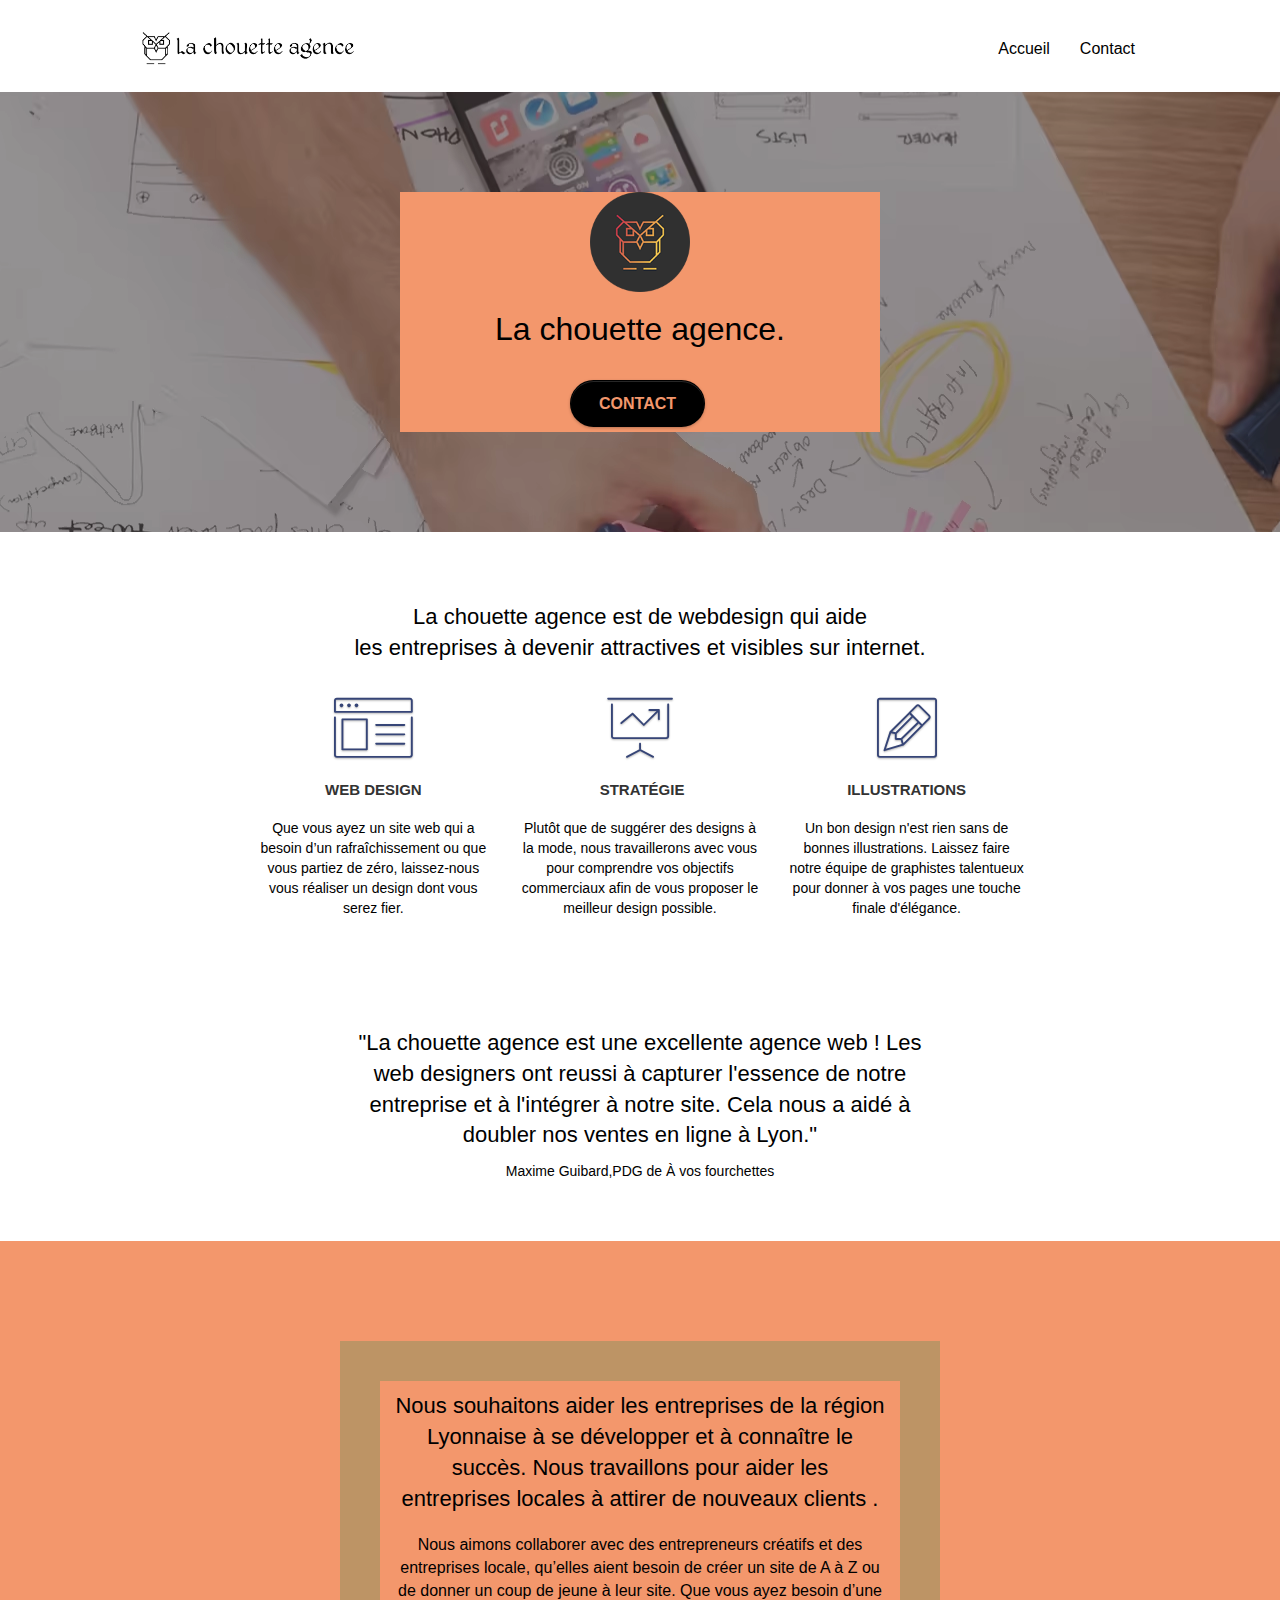
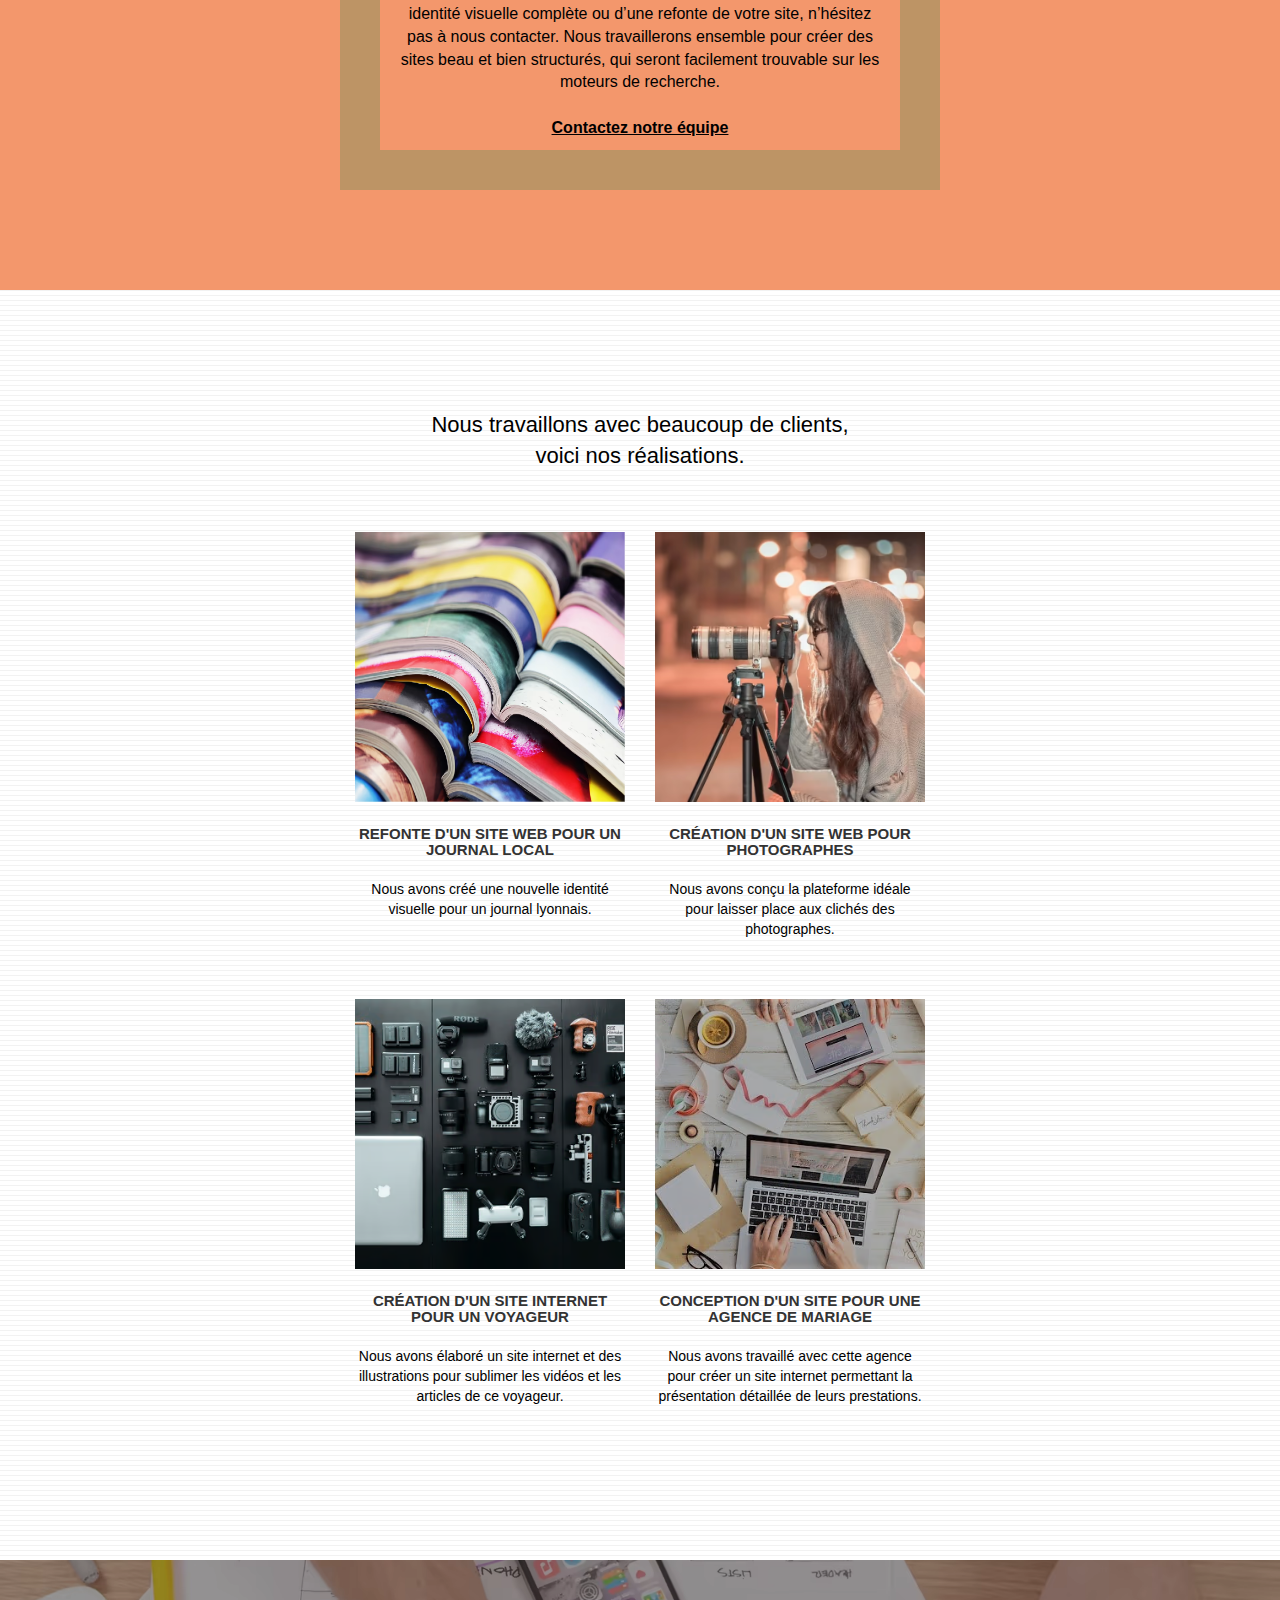
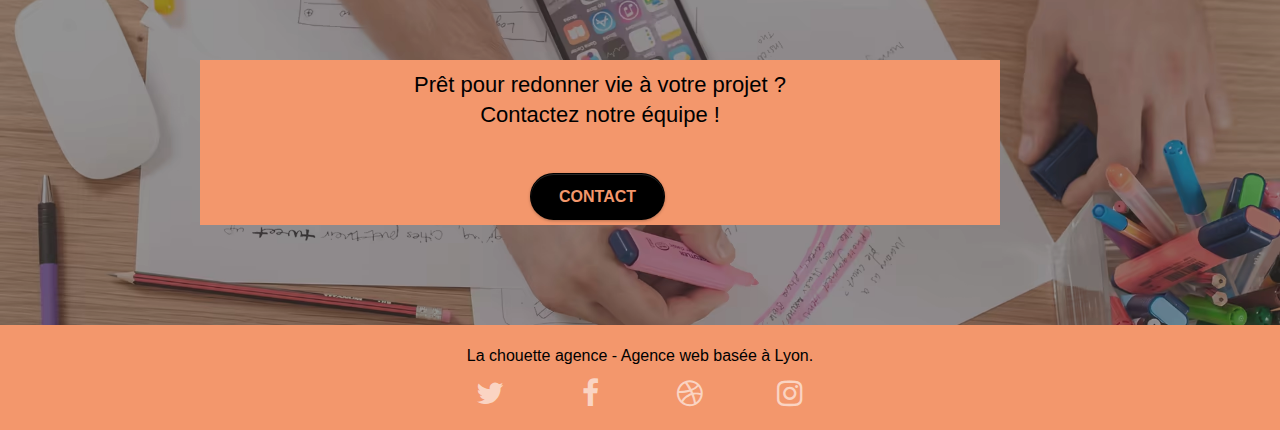
==== commit 0e08c1d8: "avif restor" ====
--- a/index.html
+++ b/index.html
@@ -197,7 +197,7 @@
 			</div>
 			<div class="col-sm-6">
 				<!--img et title optimisé-->
-				<a href="#" data-lightbox="img/4.avif" data-gallery-id="gallery-1" data-caption="Conception d'un site pour une agence de mariage" data-frame="snapshot-lb"><img src="img/1.avif" class="img-responsive portfolio-thumb" alt="Site web d'une agence de mariage" title="Conception d'un site web pour une agence de mariage "/></a>
+				<a href="#" data-lightbox="img/4.avif" data-gallery-id="gallery-1" data-caption="Conception d'un site pour une agence de mariage" data-frame="snapshot-lb"><img src="img/4.avif" class="img-responsive portfolio-thumb" alt="Site web d'une agence de mariage" title="Conception d'un site web pour une agence de mariage "/></a>
 				<h3 class="mg-md text-center">
 					Conception d'un site pour une agence de mariage
 				</h3>
--- a/style.css
+++ b/style.css
@@ -1060,20 +1060,7 @@
         justify-content: space-between;
         text-align: center;
     }
-    .bloc-size{
-        margin-left: 40px;
-    }
-    .bg-lines-h2-bg {
-        background-image: url("img/lines-h2-bg.png");
-    }
     
-    .bg-banniere {
-        background-image: url("img/la-chouette-agence-banniere.avif");
-    }
-    
-    .bg-presentation {
-        background-image: url("img/image-de-presentation.avif");
-    }
 
 }
 
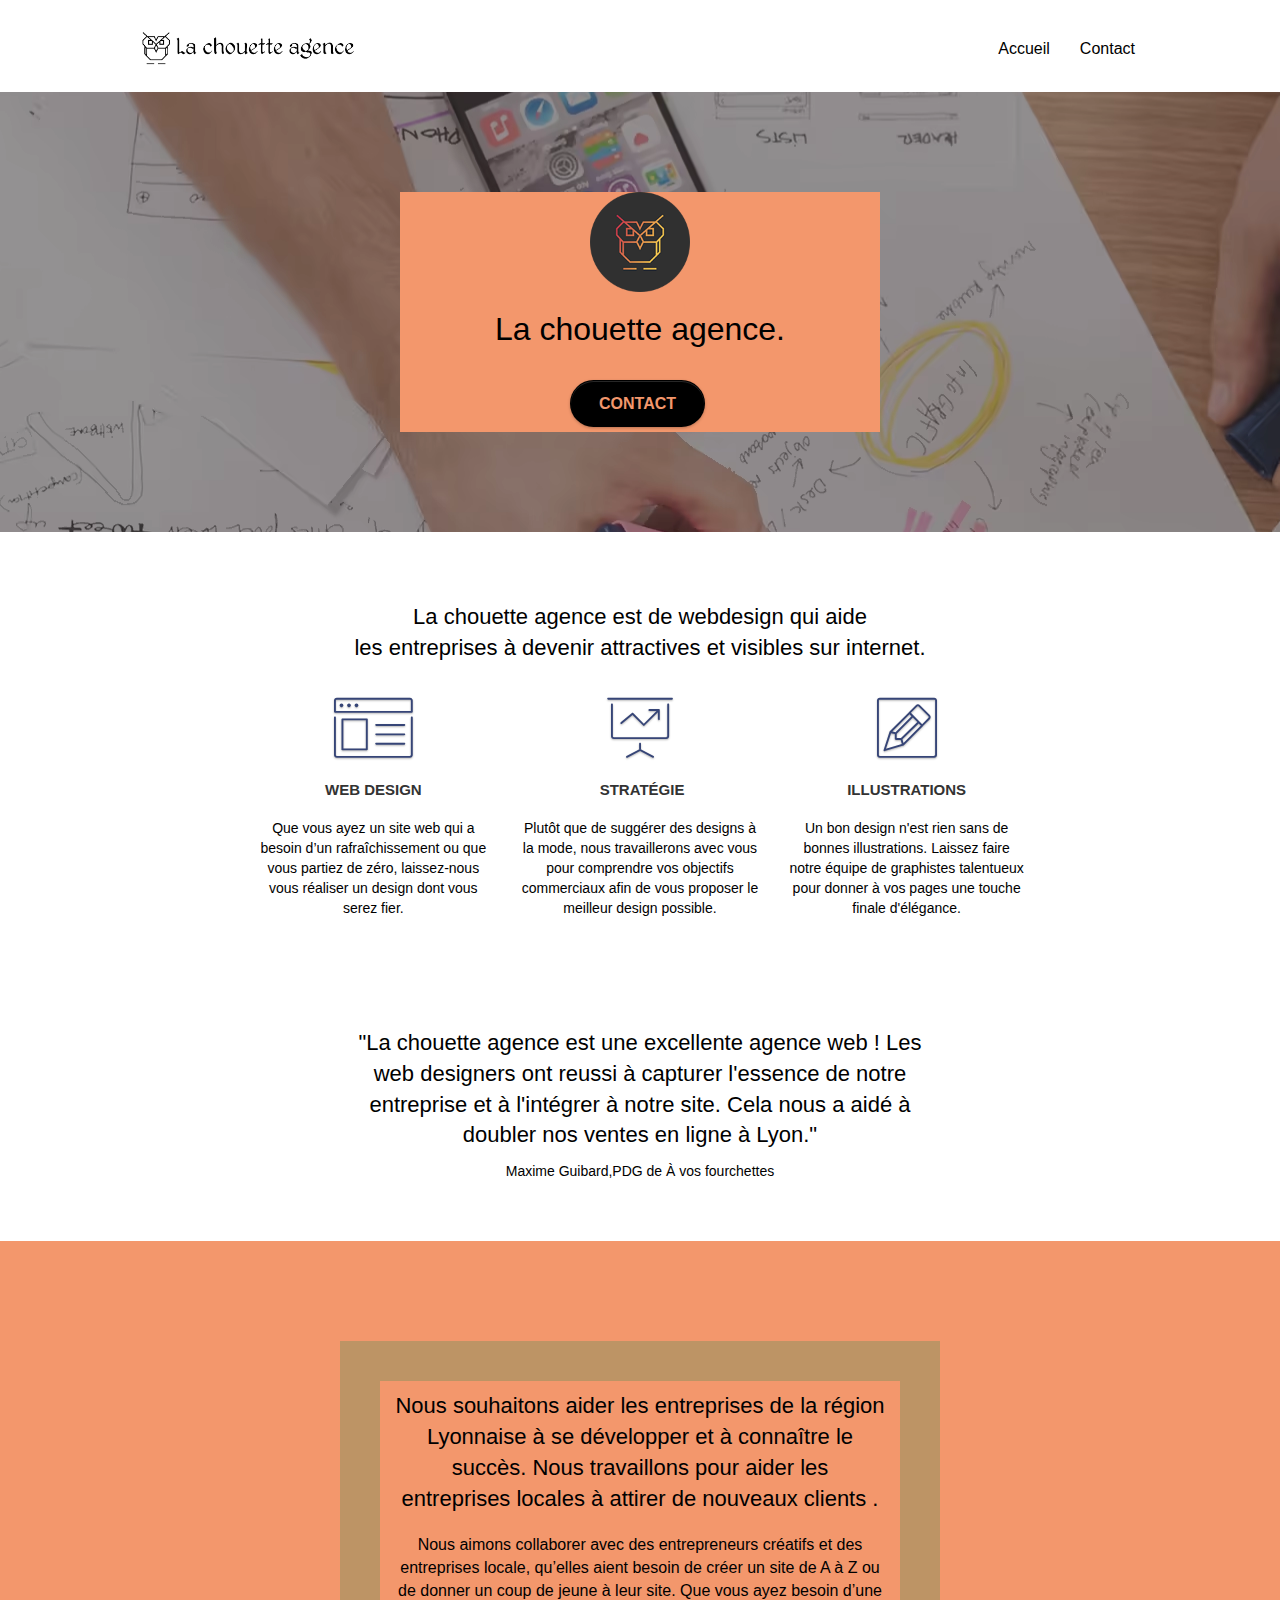
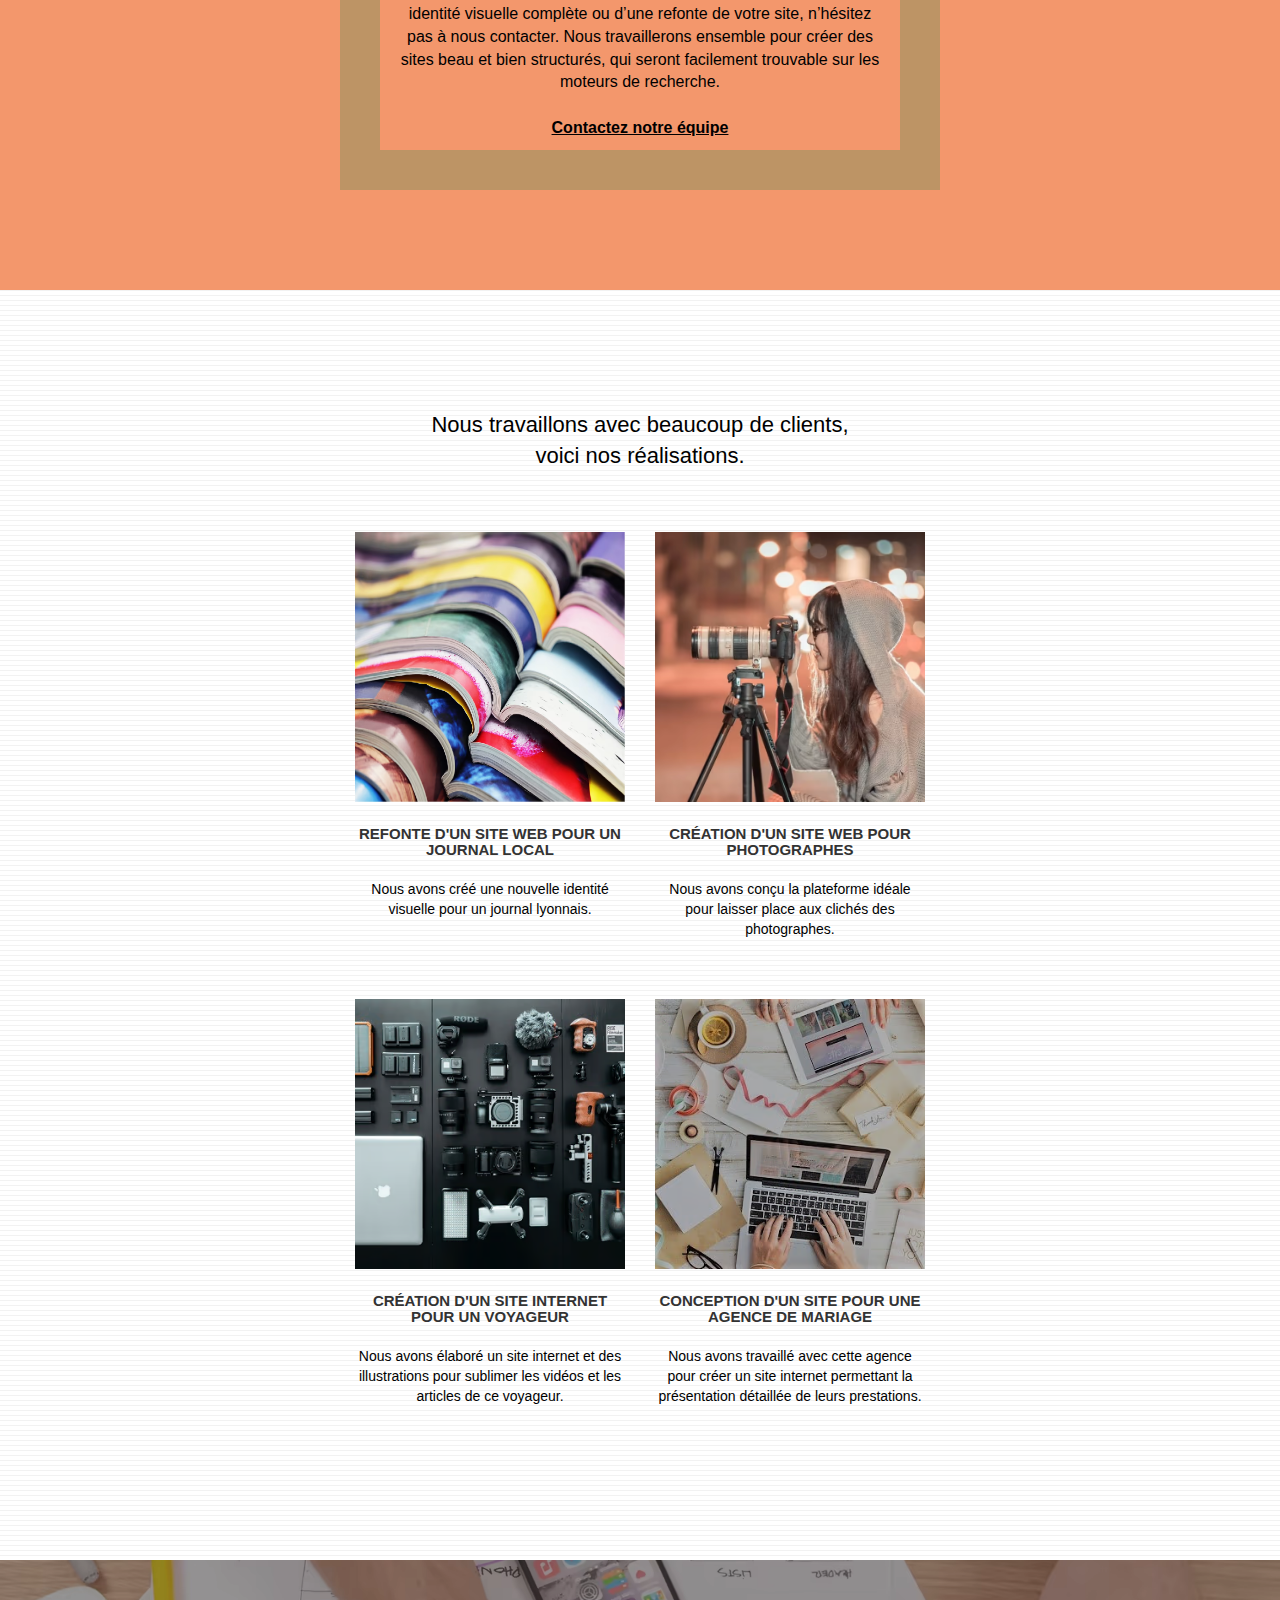
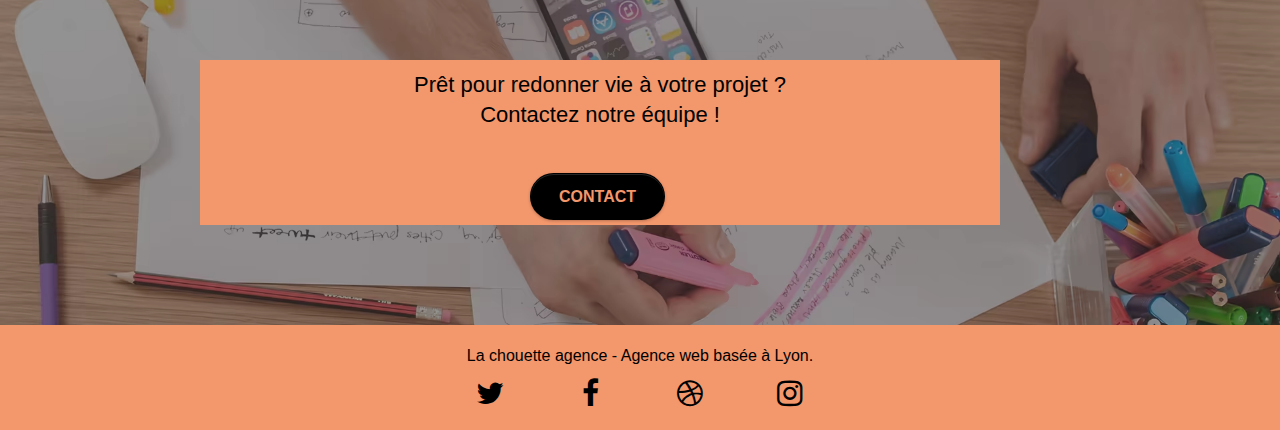
==== commit 6bb8cafa: "mise en place focus contour red" ====
--- a/index.html
+++ b/index.html
@@ -10,7 +10,7 @@
 	<link rel="canonical" href="https://yves91700.github.io/La_chouette_Agence_Webdesign_lyon/index.html"/> <!--ajout balise canonique-->
     <link rel="shortcut icon" type="image/png" href="favicon.jpg">
     
-	<link rel="stylesheet" type="text/css" href="./css/bootstrap.css">
+	<link rel="stylesheet" type="text/css" href="./css/bootstrap.min.css">
 	<link rel="stylesheet" type="text/css" href="style.css">
 	<link rel="stylesheet" type="text/css" href="./css/font-awesome.css">
 	<link rel="stylesheet" type="text/css" href="./css/et-line.css">
--- a/style.css
+++ b/style.css
@@ -115,6 +115,8 @@
     color: rgba(255, 255, 255, .9);
 }
 
+
+
 .d-bloc .icon-round,
 .d-bloc .icon-square,
 .d-bloc .icon-rounded,
@@ -141,7 +143,8 @@
 .d-bloc h5 a,
 .d-bloc h6 a,
 .d-bloc p a {
-    color: rgba(255, 255, 255, .6);
+    /*color: rgba(255, 255, 255, .6);*/
+    color: black;
 }
 
 .d-bloc .a-btn:hover,
@@ -160,6 +163,24 @@
 .d-bloc p a:hover {
     color: rgba(255, 255, 255, 1);
 }
+/*focus des icons page contact*/
+.d-bloc .a-btn:focus,
+.d-bloc .navbar a:focus,
+.d-bloc .navbar-brand:focus,
+.d-bloc a:focus .icon-sm,
+.d-bloc a:focus .icon-md,
+.d-bloc a:focus .icon-lg,
+.d-bloc a:focus .icon-xl,
+.d-bloc h1 a:focus,
+.d-bloc h2 a:focus,
+.d-bloc h3 a:focus,
+.d-bloc h4 a:focus,
+.d-bloc h5 a:focus,
+.d-bloc h6 a:focus,
+.d-bloc p a:focus{
+    border: 2px solid red;
+}
+
 
 .d-bloc .navbar-toggle .icon-bar {
     background: rgba(255, 255, 255, 1);
@@ -170,6 +191,11 @@
     color: rgba(255, 255, 255, 1);
     border-color: rgba(255, 255, 255, 1);
 }
+.d-bloc .btn-wire,
+.d-bloc .btn-wire:focus{
+    border: 2px solid red; /* focus rajouter*/
+}
+
 
 .d-bloc .panel {
     color: rgba(0, 0, 0, .5);
@@ -179,6 +205,10 @@
     color: rgba(0, 0, 0, .7);
 }
 
+.d-bloc .panel button:focus{
+    border: 2px solid red ;
+}
+
 .d-bloc .panel icon {
     border-color: rgba(0, 0, 0, .7);
 }
@@ -193,6 +223,10 @@
 
 .d-bloc .panel .a-btn:hover {
     color: rgba(0, 0, 0, 1);
+}
+
+.d-bloc .panel .a-btn:focus{
+    border: 2px solid blue; /*focus rajouter*/
 }
 
 .d-bloc .panel .btn-wire,
@@ -200,6 +234,10 @@
     color: rgba(0, 0, 0, .7);
     border-color: rgba(0, 0, 0, .3);
 }
+.d-bloc .panel .btn-wire,
+.d-bloc .panel .btn-wire:focus{
+    border: 2px solid blue; /*focus rajouter*/
+}
 
 .d-bloc .panel,
 .l-bloc {
@@ -209,6 +247,11 @@
 .d-bloc .panel button:hover,
 .l-bloc button:hover {
     color: rgba(0, 0, 0, .7);
+}
+.d-bloc .panel button:hover,
+.l-bloc button:focus{
+    border: 2px solid red ; /*focus rajouter bouton envoyer*/ 
+    
 }
 
 .l-bloc .icon-round,
@@ -259,6 +302,24 @@
 .l-bloc p a:hover {
     color: rgb(0, 0, 0, .6);
 }
+.d-bloc .panel .a-btn:focus,
+.l-bloc .a-btn:focus,
+.l-bloc .navbar a:focus,
+.l-bloc .navbar-brand:focus,
+.l-bloc a:focus .icon-sm,
+.l-bloc a:focus .icon-md,
+.l-bloc a:focus .icon-lg,
+.l-bloc a:focus .icon-xl,
+.l-bloc h1 a:focus,
+.l-bloc h2 a:focus,
+.l-bloc h3 a:focus,
+.l-bloc h4 a:focus,
+.l-bloc h5 a:focus,
+.l-bloc h6 a:focus,
+.l-bloc p a:focus{
+    border: 2px solid red; /*focus rajouter*/
+
+}
 
 .l-bloc .navbar-toggle .icon-bar {
     color: rgba(0, 0, 0, .6);
@@ -270,6 +331,13 @@
 .l-bloc .btn-wire:hover {
     color: rgba(0, 0, 0, .7);
     border-color: rgba(0, 0, 0, .3);
+}
+
+.d-bloc .panel .btn-wire,
+.d-bloc .panel .btn-wire:focus,
+.l-bloc .btn-wire,
+.l-bloc .btn-wire:focus{
+    border: 2px solid red; /* focus rajouter*/
 }
 
 .voffset {
@@ -309,7 +377,16 @@
     font-weight: 600;
     line-height: 44px;
 }
-
+/* les focus*/
+.navbar-brand:focus{
+    background-color: #F3976C;
+}
+
+
+
+
+
+/*fin des focus*/
 .navbar-brand img {
     max-height: 200px;
     margin: 0 5px 0 0;
@@ -354,6 +431,9 @@
 .navbar-toggle:hover {
     background: #F3976C!important; /* modifier*/
 }
+.navbar-toggle:focus{
+    border: 2px solid red; /*focus rajouter*/
+}
 
 .navbar-toggle .icon-bar {
     background-color: rgba(0, 0, 0, .5);
@@ -370,6 +450,7 @@
     position: relative;
     z-index: 2;
 }
+
 
 
 @media (min-width: 768px) {
@@ -465,15 +546,19 @@
 }
 
 .btn-d,
-.btn-d:hover,
-.btn-d:focus
+.btn-d:hover
+
  {
     color: #FFF;
     background: rgba(0, 0, 0, .3);
 }
 
+.btn-d:focus{
+    border: 2px solid red; /*focus separer du hover au dessus*/
+}
+
 button {
-    outline: none!important;
+    outline: none !important;
 }
 
 .btn-rd {
@@ -574,6 +659,9 @@
     -webkit-animation-fill-mode: none;
     animation-fill-mode: none;
 }
+a[data-lightbox]:focus img{
+    border: 2px solid red; /* focus contour des images page accueil*/
+}
 
 #lightbox-modal {
     display: flex;
@@ -716,6 +804,9 @@
     font-size: 16px;
     font-weight: 700;
 }
+.cta-hero:focus{
+    border: 2px solid red;
+}
 
 .social {
     max-width: 400px;
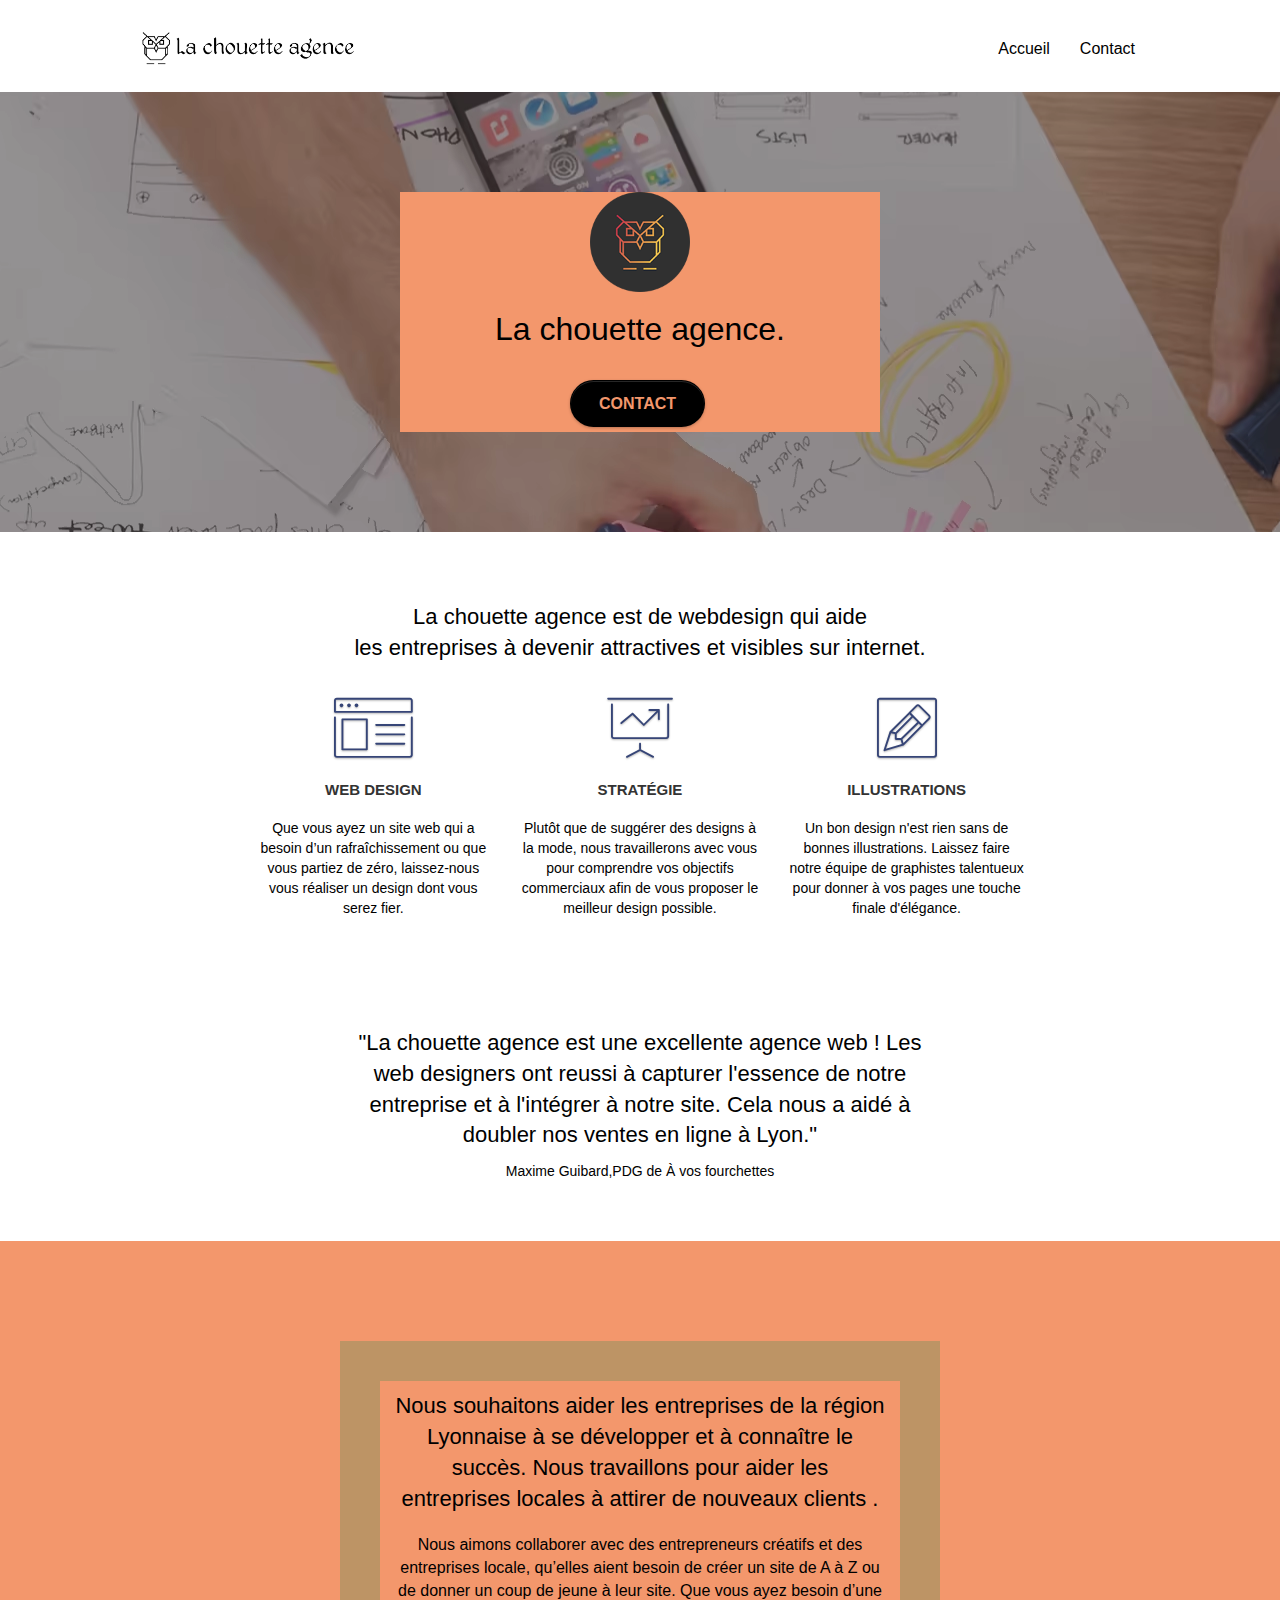
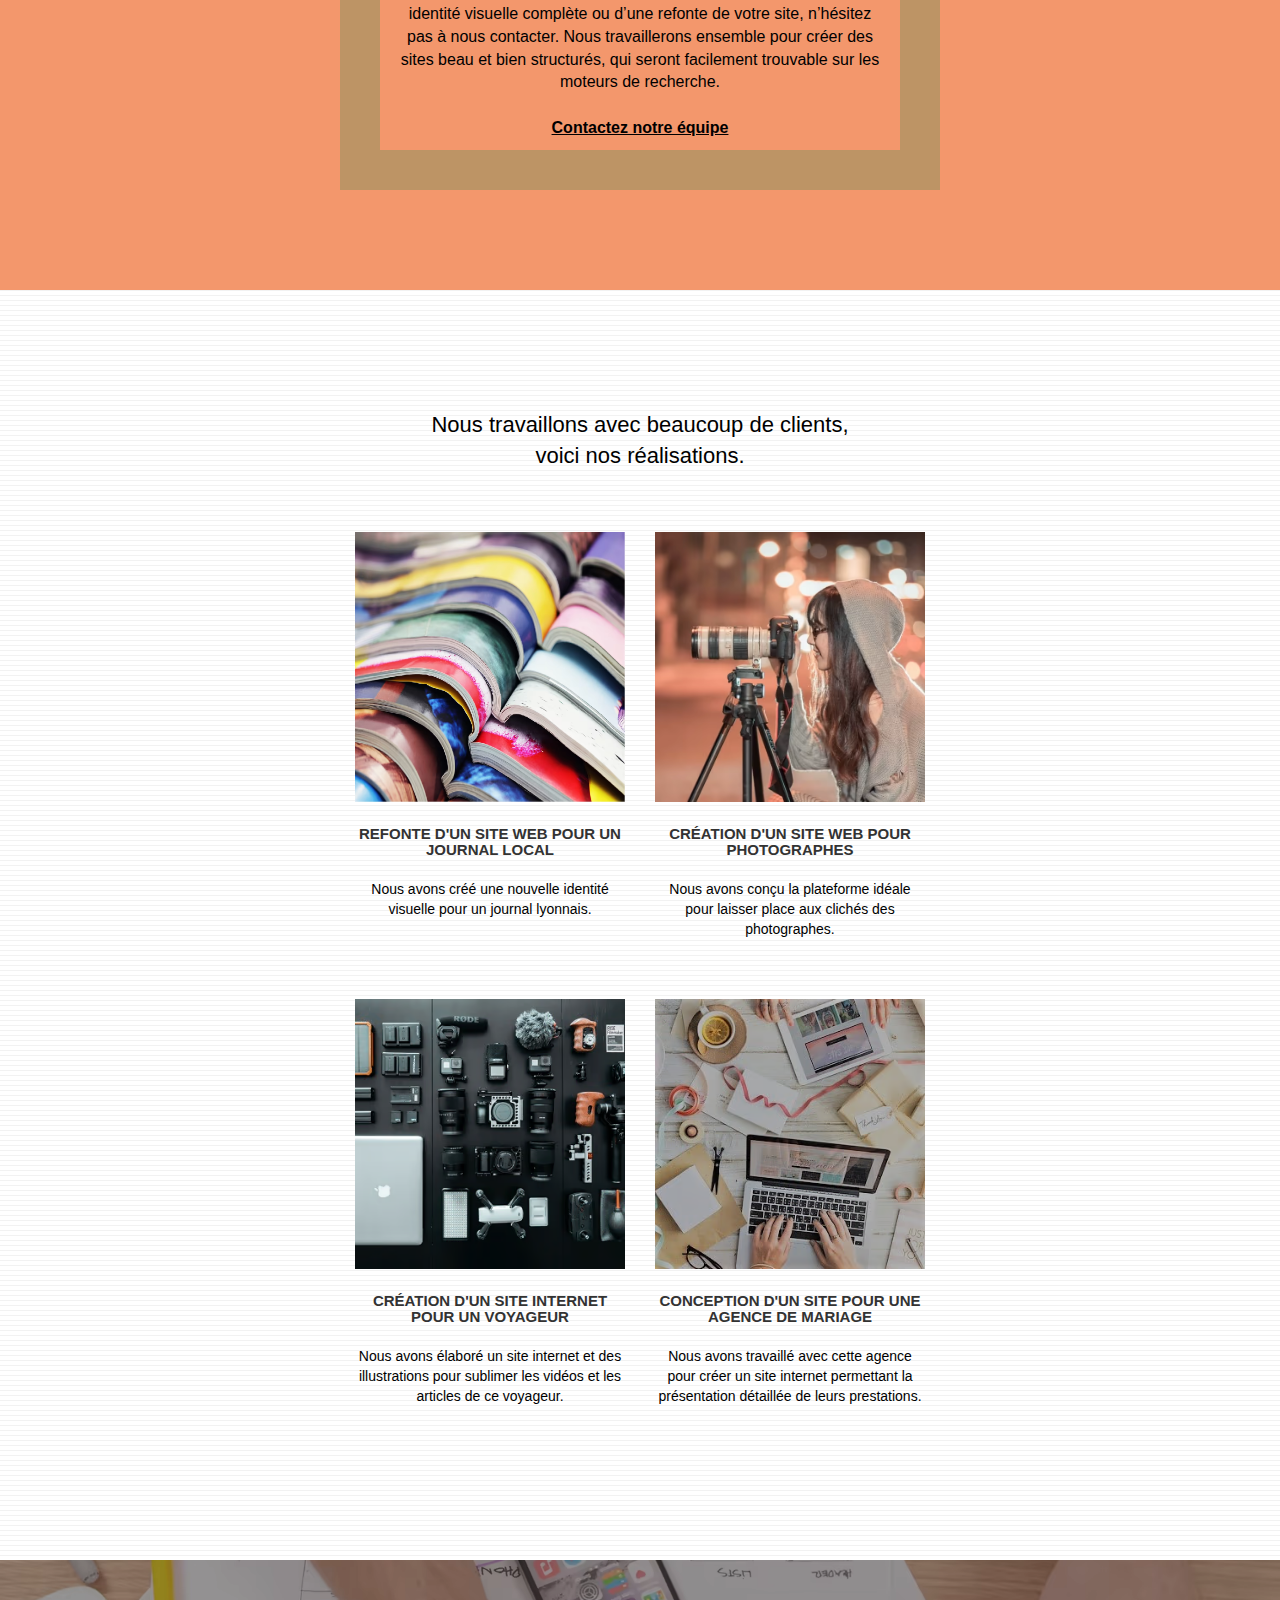
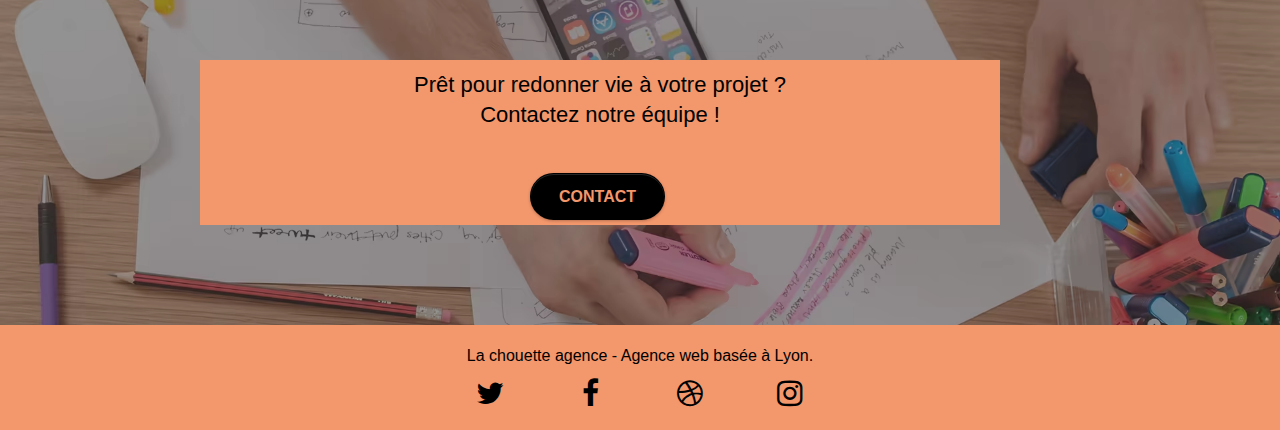
==== commit 124da641: "correction erreur w3c" ====
--- a/index.html
+++ b/index.html
@@ -107,7 +107,8 @@
 					<span class="et-icon-presentation sm-shadow icon-dark-slate-blue icons icon-lg"></span>
 				</div>
 				<h3 class="mg-md text-center">
-					&nbsp;Stratégie
+					Stratégie
+
 				</h3>
 				<p class="text-center ">
 					Plutôt que de suggérer des designs à la mode, nous travaillerons avec vous pour comprendre vos objectifs commerciaux afin de vous proposer le meilleur design possible.<br>
--- a/style.css
+++ b/style.css
@@ -1,14 +1,14 @@
-body {
+ /*body {
     margin: 0;
     padding: 0;
     background: #FFF;
     overflow-x: hidden;
     -webkit-font-smoothing: antialiased;
     -moz-osx-font-smoothing: grayscale;
-}
+} */
 .tangerine-background{
     background-color: #F3976C;
-    margin: auto;
+    
 }
 
 .bloc-size{
@@ -178,7 +178,7 @@
 .d-bloc h5 a:focus,
 .d-bloc h6 a:focus,
 .d-bloc p a:focus{
-    border: 2px solid red;
+    border: 4px solid red; /*lien contactez l'equipe*/
 }
 
 
@@ -193,7 +193,7 @@
 }
 .d-bloc .btn-wire,
 .d-bloc .btn-wire:focus{
-    border: 2px solid red; /* focus rajouter*/
+    border: 4px solid red; /* focus rajouter*/
 }
 
 
@@ -206,7 +206,7 @@
 }
 
 .d-bloc .panel button:focus{
-    border: 2px solid red ;
+    border: 4px solid red ;
 }
 
 .d-bloc .panel icon {
@@ -225,19 +225,14 @@
     color: rgba(0, 0, 0, 1);
 }
 
-.d-bloc .panel .a-btn:focus{
-    border: 2px solid blue; /*focus rajouter*/
-}
+
 
 .d-bloc .panel .btn-wire,
 .d-bloc .panel .btn-wire:hover {
     color: rgba(0, 0, 0, .7);
     border-color: rgba(0, 0, 0, .3);
 }
-.d-bloc .panel .btn-wire,
-.d-bloc .panel .btn-wire:focus{
-    border: 2px solid blue; /*focus rajouter*/
-}
+
 
 .d-bloc .panel,
 .l-bloc {
@@ -377,16 +372,11 @@
     font-weight: 600;
     line-height: 44px;
 }
-/* les focus*/
+
 .navbar-brand:focus{
-    background-color: #F3976C;
-}
-
-
-
-
-
-/*fin des focus*/
+    background-color: #F3976C; /* focus reajouter*/
+}
+
 .navbar-brand img {
     max-height: 200px;
     margin: 0 5px 0 0;
@@ -431,9 +421,7 @@
 .navbar-toggle:hover {
     background: #F3976C!important; /* modifier*/
 }
-.navbar-toggle:focus{
-    border: 2px solid red; /*focus rajouter*/
-}
+
 
 .navbar-toggle .icon-bar {
     background-color: rgba(0, 0, 0, .5);
@@ -546,16 +534,14 @@
 }
 
 .btn-d,
-.btn-d:hover
-
+.btn-d:hover,
+.btn-d:focus
  {
     color: #FFF;
     background: rgba(0, 0, 0, .3);
 }
 
-.btn-d:focus{
-    border: 2px solid red; /*focus separer du hover au dessus*/
-}
+
 
 button {
     outline: none !important;
@@ -660,7 +646,7 @@
     animation-fill-mode: none;
 }
 a[data-lightbox]:focus img{
-    border: 2px solid red; /* focus contour des images page accueil*/
+    border: 4px solid red; /* focus contour des images page accueil*/
 }
 
 #lightbox-modal {
@@ -805,7 +791,9 @@
     font-weight: 700;
 }
 .cta-hero:focus{
-    border: 2px solid red;
+    border: 4px solid red; /* focus bouton contact*/
+    
+    
 }
 
 .social {
@@ -988,10 +976,7 @@
         overflow-x: hidden;
         position: relative;
     }
-    .bloc {
-        padding-left: constant(safe-area-inset-left);
-        padding-right: constant(safe-area-inset-right);
-    }
+     
     .bloc-group,
     .bloc-group .bloc {
         display: block;
@@ -1000,16 +985,13 @@
     .bloc-fill-screen .fill-bloc-top-edge,
     .bloc-fill-screen .fill-bloc-bottom-edge {
         padding: 0 20px;
-        padding-left: constant(safe-area-inset-left);
-        padding-right: constant(safe-area-inset-right);
-    }
+        
+        
+    } 
 }
 
 @media (max-width: 767px) {
-    .portfolio-thumb{
-        padding-left: 40px;
-        /*rajout de cette class sur ce media pour centrer les images*/
-    }
+    
     .page-container {
         overflow-x: hidden;
         position: relative;
@@ -1151,28 +1133,27 @@
         justify-content: space-between;
         text-align: center;
     }
+    .bloc-mob-center-text {
+        text-align: center;
+    }
+    .hero-bloc-text{
+        text-align: center;
+    }
+    .tight-width-whitespace{
+        text-align: center;
+    }
     
 
 }
 
 @media (max-width: 400px) {
     .bloc {
-        padding-left: 0;
-        padding-right: 0;
-    }
-}
-
-@media (max-width: 767px) {
-    .bloc-mob-center-text {
-        text-align: center;
-    }
-    .hero-bloc-text{
-        text-align: center;
-    }
-    .tight-width-whitespace{
-        text-align: center;
-    }
-}
+        
+        padding-right: 40px;
+    }
+}
+
+
 @media (min-width:767px){
     .hero-bloc-text2{
         text-align: center;
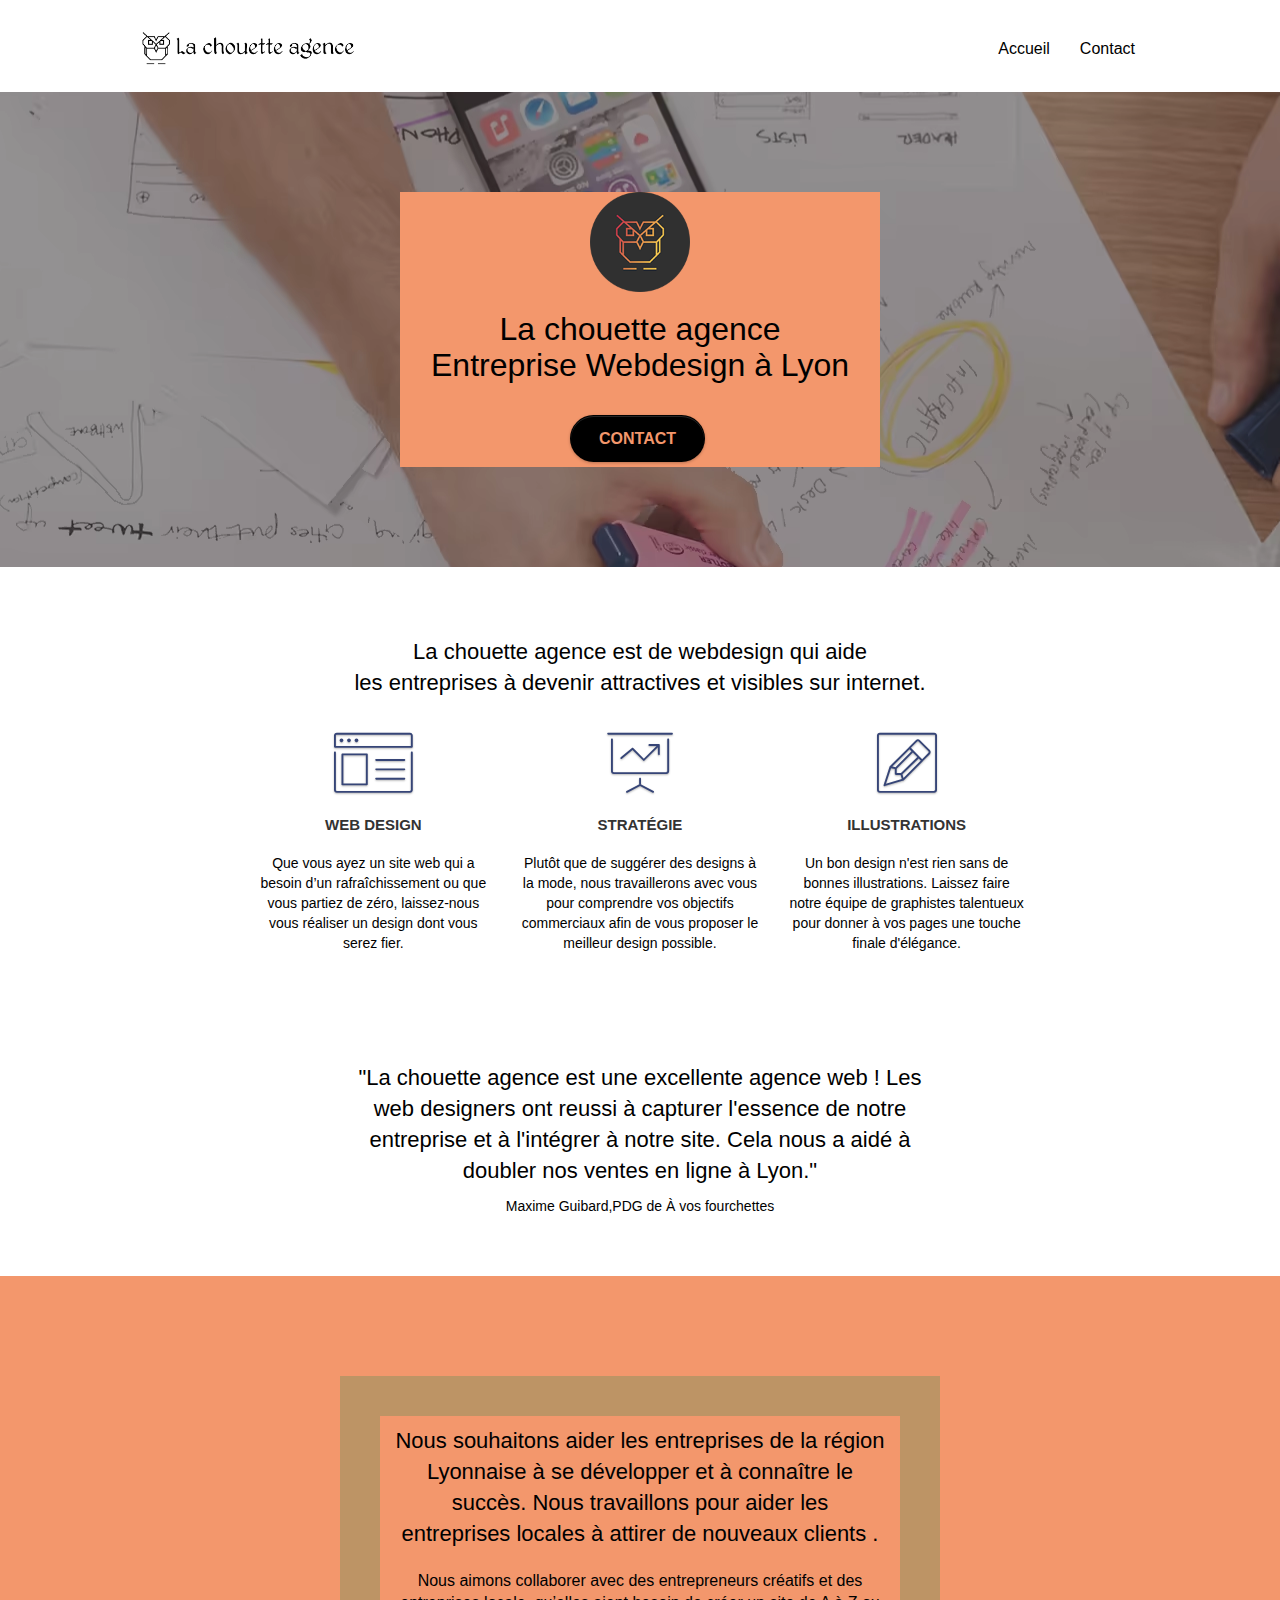
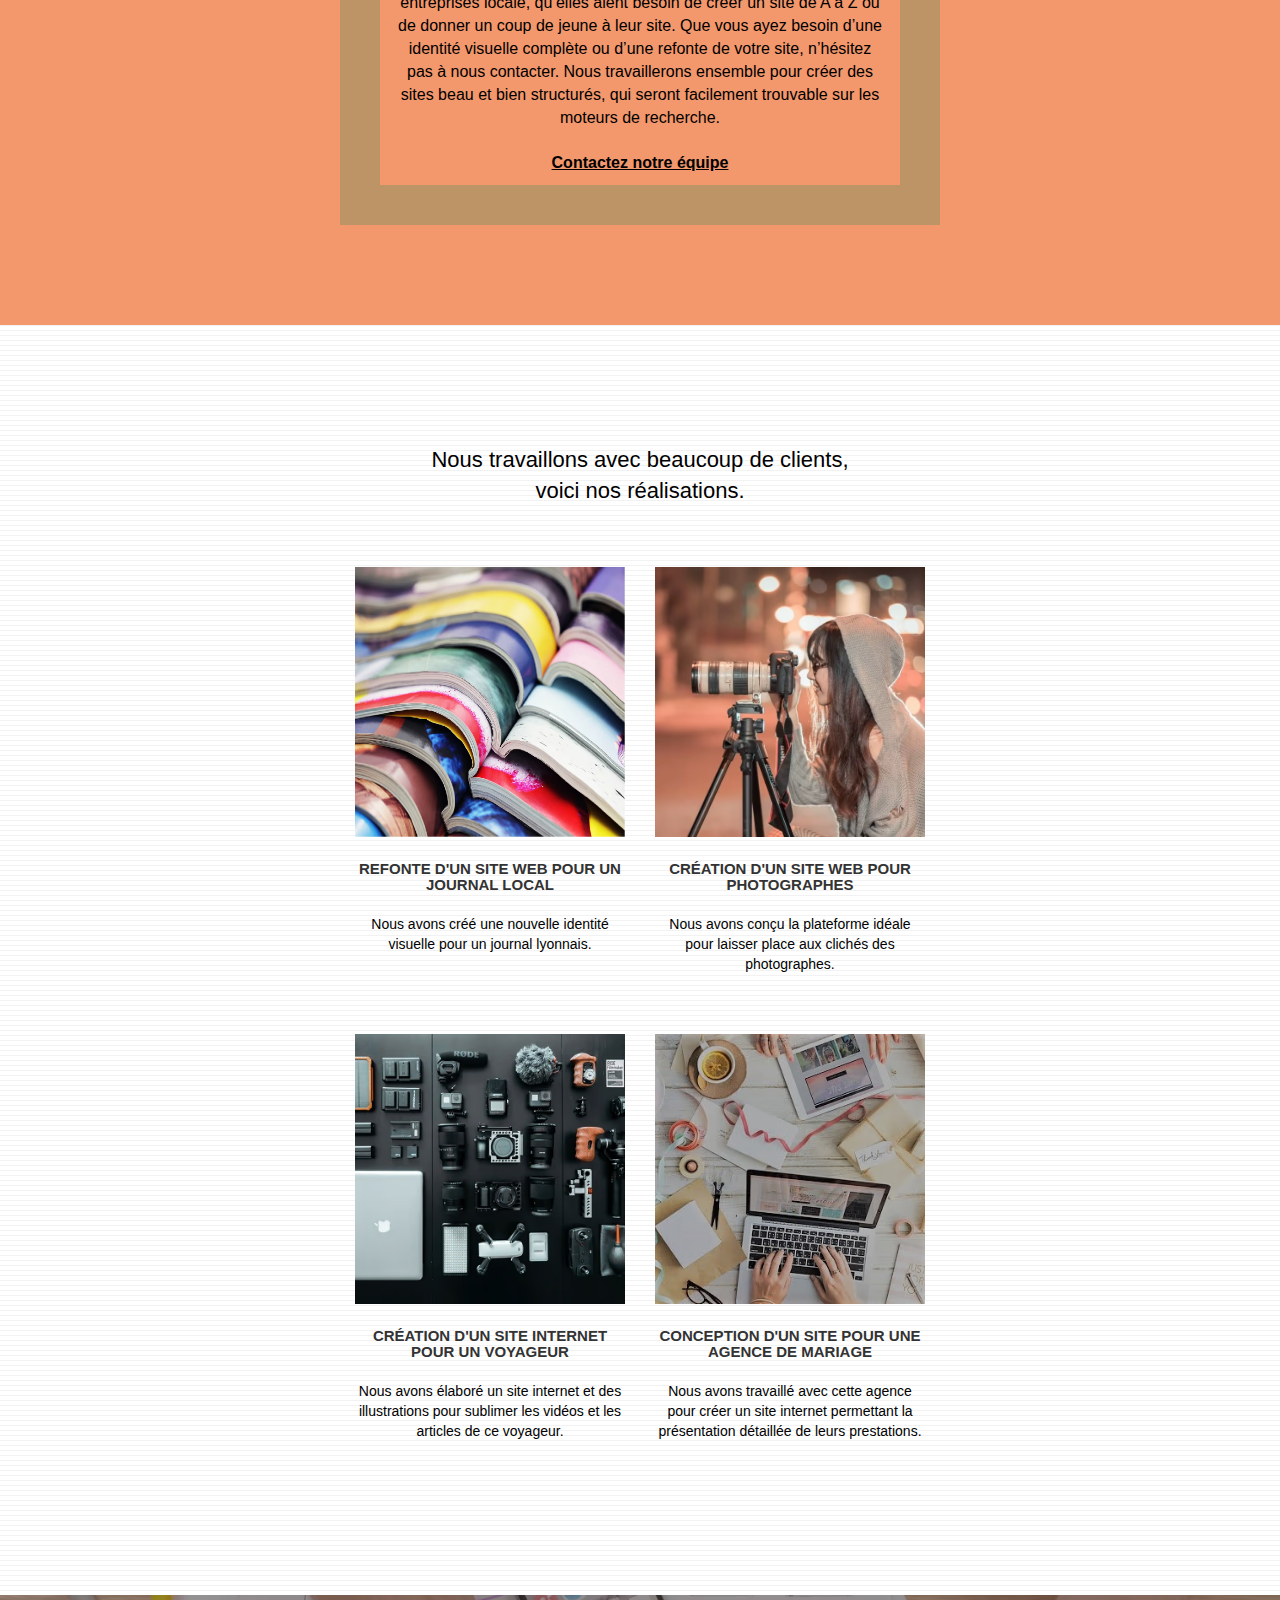
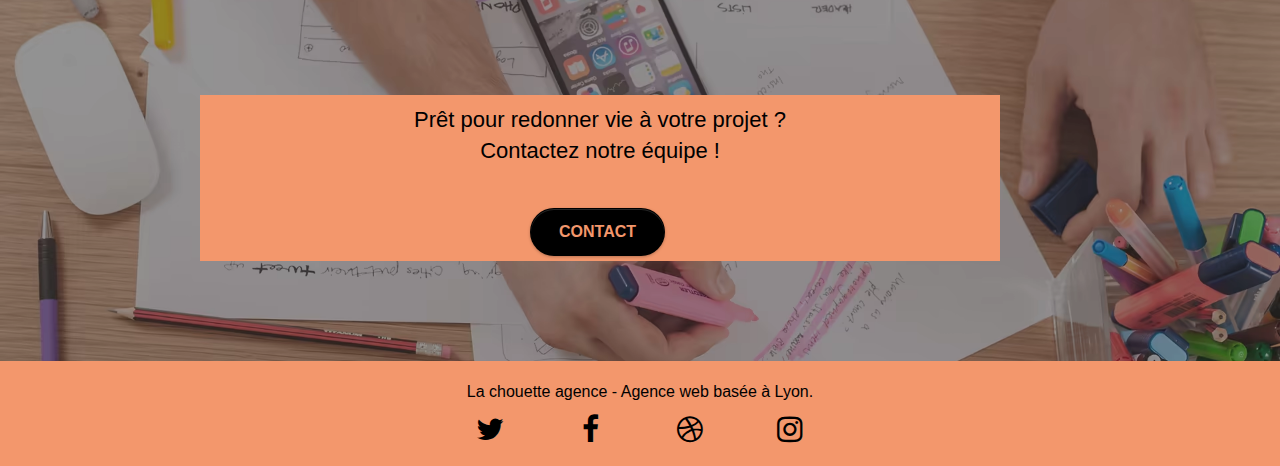
==== commit 5504cb27: "h1 ameliorer" ====
--- a/index.html
+++ b/index.html
@@ -70,7 +70,7 @@
 			<div class="col-sm-12  tangerine-background bloc-size">
 				<img src="img/logo.png" class="center-block image-resize-mode" width="100" alt="La chouette agence logo Entreprise de Webdesign à lyon" />
 				<h1 class="text-center hero-bloc-text tc-white ">
-					La chouette agence.
+					La chouette agence<br>Entreprise Webdesign à Lyon
 				</h1>
 				<div class="text-center">
 					<a href="contact-webdesign-lyon.html" class="btn btn-lg btn-clean btn-rd cta-hero btn-atomic-tangerine" id="cta-hero">Contact</a>
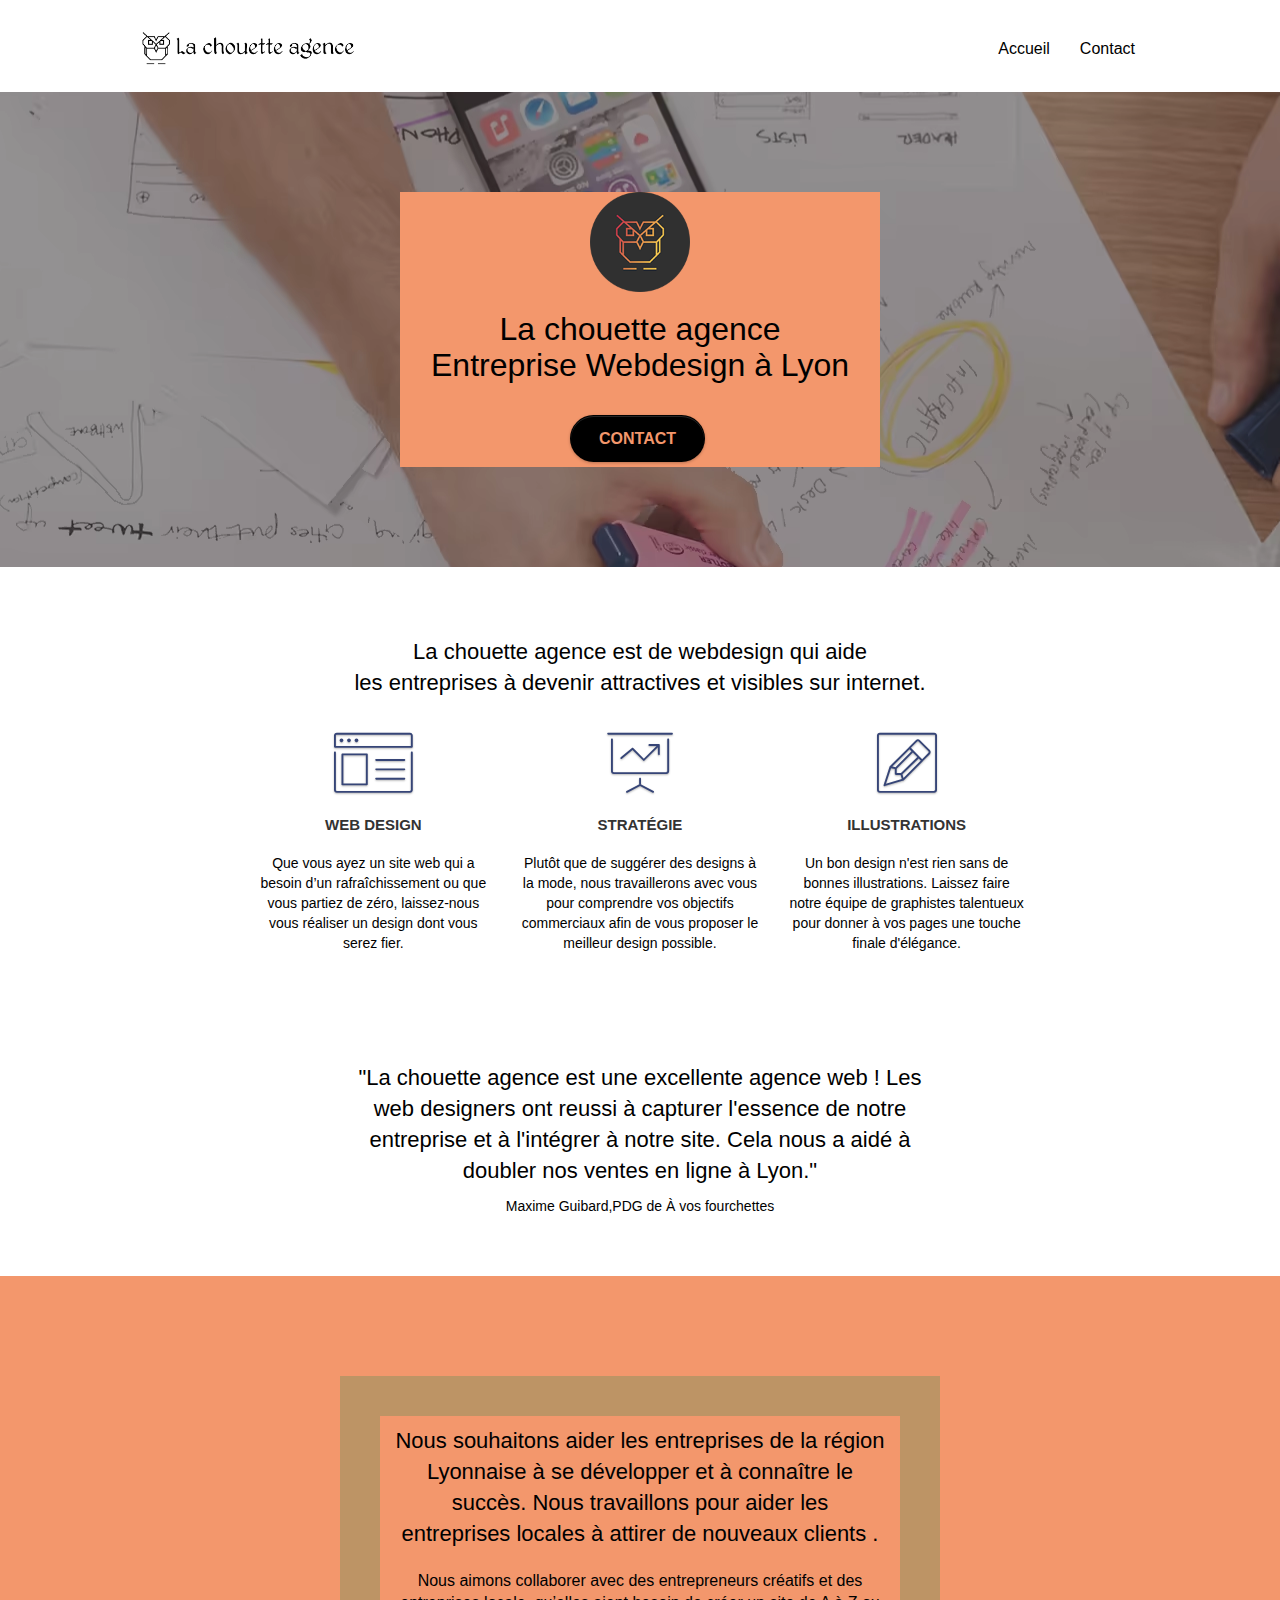
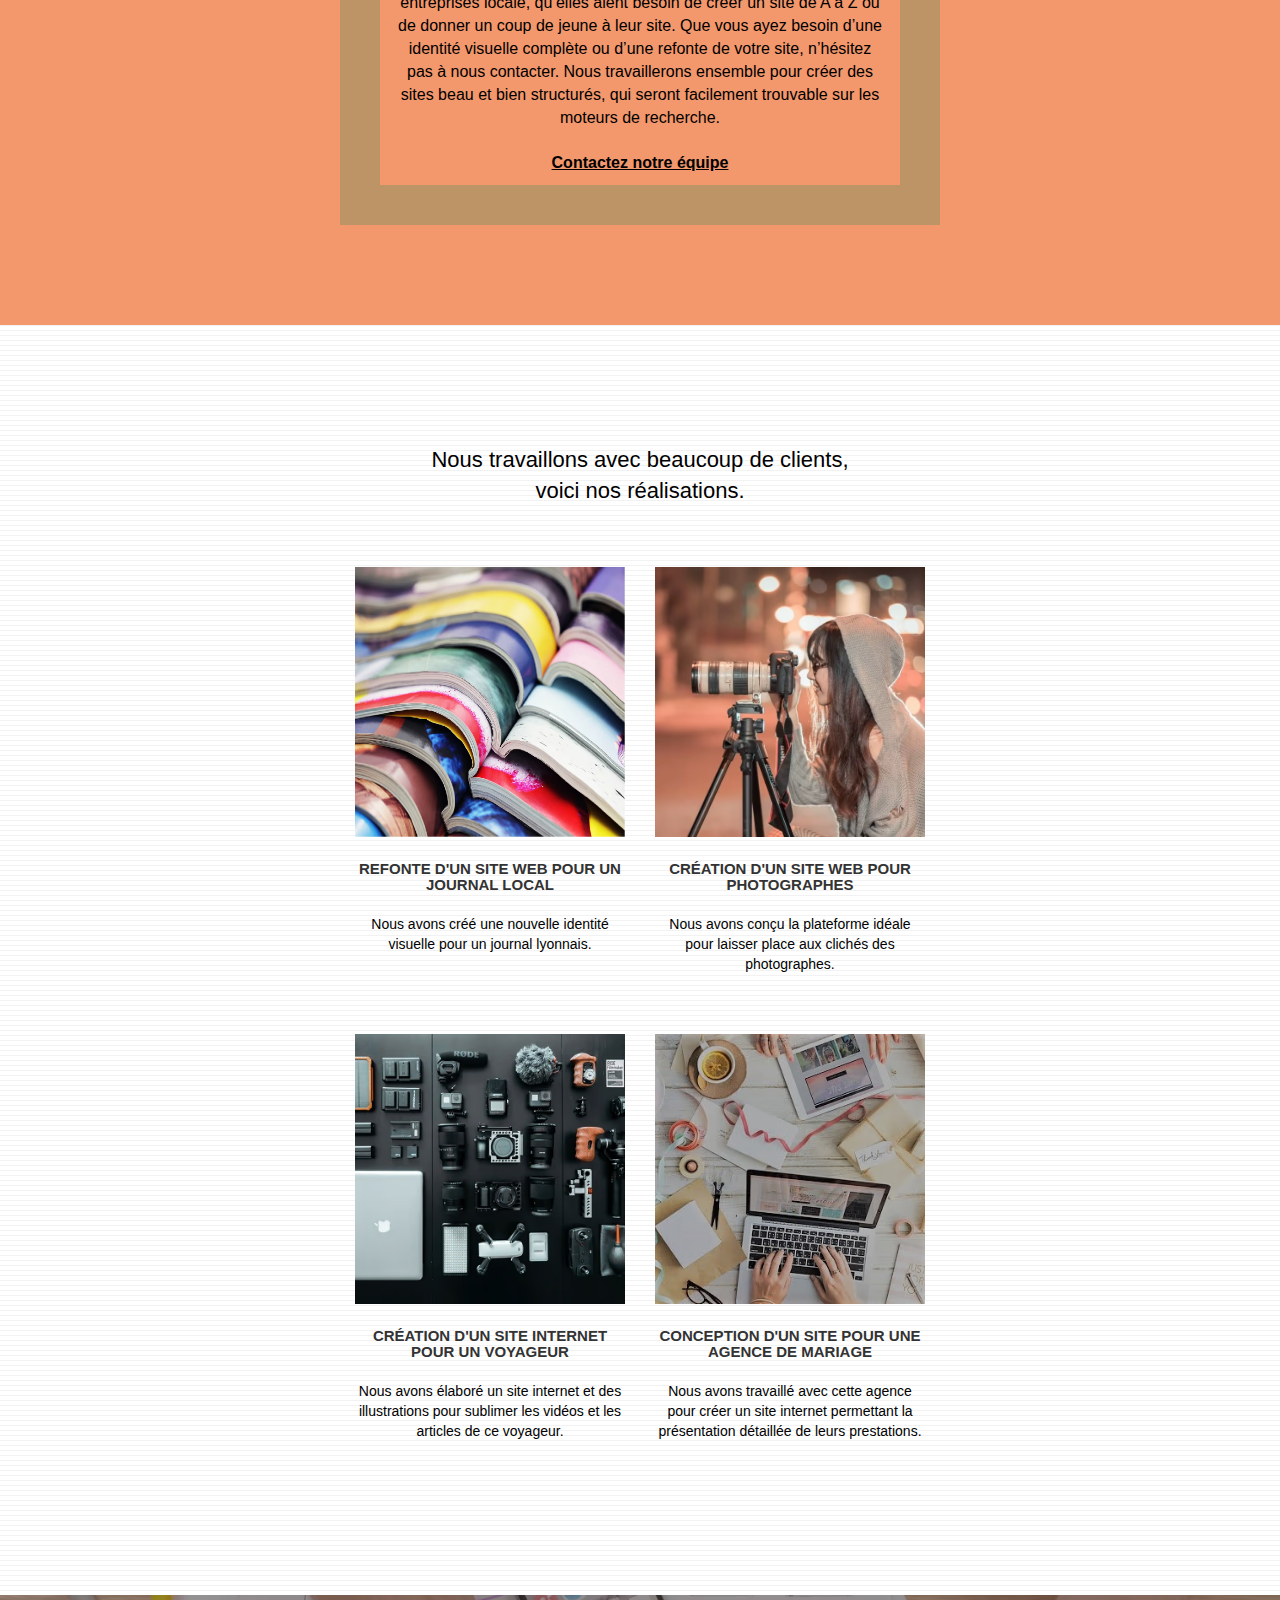
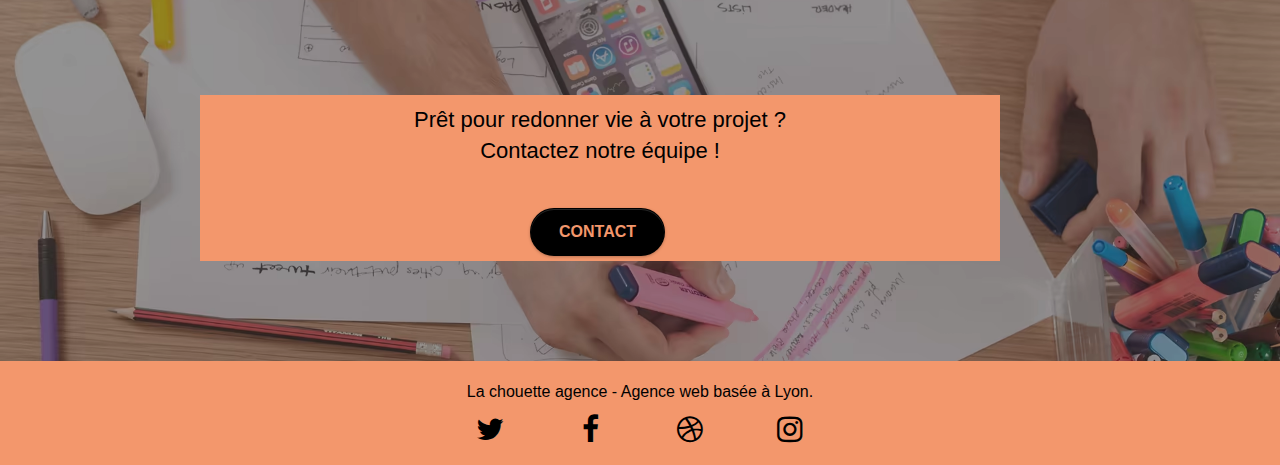
==== commit 6a39ced5: "suppression de  div dans le footer" ====
--- a/index.html
+++ b/index.html
@@ -11,7 +11,7 @@
     <link rel="shortcut icon" type="image/png" href="favicon.jpg">
     
 	<link rel="stylesheet" type="text/css" href="./css/bootstrap.min.css">
-	<link rel="stylesheet" type="text/css" href="style.css">
+	<link rel="stylesheet" type="text/css" href="style.min.css">
 	<link rel="stylesheet" type="text/css" href="./css/font-awesome.css">
 	<link rel="stylesheet" type="text/css" href="./css/et-line.css">
 	
@@ -258,20 +258,7 @@
 					<!--suppression keywords"black hat-->
 					
 				</div>
-				<div class="row">
-					<div class="col-sm-4">
-						<!--supression de mauvaise pratique des liens-->
-							
-					</div>
-					<div class="col-sm-4">
-					<!--supression de mauvaise pratique des liens-->
-						
-					</div>
-					<div class="col-sm-4">
-						<!--supression de mauvaise pratique des liens-->
-						
-					</div>
-				</div>
+				
 			</div>
 		</div>
 	</div>
--- a/style.min.css
+++ b/style.min.css
@@ -0,0 +1 @@
+.tangerine-background{background-color:#f3976c}.bloc-size{width:80%;margin-left:60px}a,button{transition:all .3s ease-in-out;outline:0!important}#page-loading-blocs-notifaction{position:fixed;top:0;bottom:0;width:100%;z-index:100000;background:#fff url(img/pageload-spinner.gif) no-repeat center center}.bloc{width:100%;clear:both;background:50% 50% no-repeat;padding:0 50px;-webkit-background-size:cover;-moz-background-size:cover;-o-background-size:cover;background-size:cover;position:relative}.bloc .container{padding-left:0;padding-right:0}.bloc-lg{padding:100px 50px}.bloc-md{padding:50px}.bloc-sm{padding:20px 50px}.bg-b-edge,.bg-bl-edge,.bg-br-edge,.bg-center,.bg-l-edge,.bg-r-edge,.bg-repeat,.bg-t-edge,.bg-tl-edge,.bg-tr-edge{-webkit-background-size:auto!important;-moz-background-size:auto!important;-o-background-size:auto!important;background-size:auto!important}.bg-repeat{background:repeat}.bg-t-edge{background:top no-repeat}.bloc-bg-texture::before{content:"";background-size:2px 2px;position:absolute;top:0;bottom:0;left:0;right:0}.b-parallax{background-attachment:fixed}.d-bloc{color:rgba(255,255,255,.7)}.d-bloc button:hover{color:rgba(255,255,255,.9)}.d-bloc .icon-round,.d-bloc .icon-rounded,.d-bloc .icon-semi-rounded-a,.d-bloc .icon-semi-rounded-b,.d-bloc .icon-square{border-color:rgba(255,255,255,.9)}.d-bloc .divider-h span{border-color:rgba(255,255,255,.2)}.d-bloc .a-btn,.d-bloc .navbar a,.d-bloc .navbar-brand,.d-bloc a .icon-lg,.d-bloc a .icon-md,.d-bloc a .icon-sm,.d-bloc a .icon-xl,.d-bloc h1 a,.d-bloc h2 a,.d-bloc h3 a,.d-bloc h4 a,.d-bloc h5 a,.d-bloc h6 a,.d-bloc p a{color:#000}.d-bloc .a-btn:hover,.d-bloc .navbar a:hover,.d-bloc .navbar-brand:hover,.d-bloc a:hover .icon-lg,.d-bloc a:hover .icon-md,.d-bloc a:hover .icon-sm,.d-bloc a:hover .icon-xl,.d-bloc h1 a:hover,.d-bloc h2 a:hover,.d-bloc h3 a:hover,.d-bloc h4 a:hover,.d-bloc h5 a:hover,.d-bloc h6 a:hover,.d-bloc p a:hover{color:rgba(255,255,255,1)}.d-bloc .a-btn:focus,.d-bloc .navbar a:focus,.d-bloc .navbar-brand:focus,.d-bloc a:focus .icon-lg,.d-bloc a:focus .icon-md,.d-bloc a:focus .icon-sm,.d-bloc a:focus .icon-xl,.d-bloc h1 a:focus,.d-bloc h2 a:focus,.d-bloc h3 a:focus,.d-bloc h4 a:focus,.d-bloc h5 a:focus,.d-bloc h6 a:focus,.d-bloc p a:focus{border:4px solid red}.d-bloc .navbar-toggle .icon-bar{background:rgba(255,255,255,1)}.d-bloc .btn-wire,.d-bloc .btn-wire:hover{color:rgba(255,255,255,1);border-color:rgba(255,255,255,1)}.d-bloc .btn-wire,.d-bloc .btn-wire:focus{border:4px solid red}.d-bloc .panel{color:rgba(0,0,0,.5)}.d-bloc .panel button:hover{color:rgba(0,0,0,.7)}.d-bloc .panel button:focus{border:4px solid red}.d-bloc .panel icon{border-color:rgba(0,0,0,.7)}.d-bloc .panel .divider-h span{border-color:rgba(0,0,0,.1)}.d-bloc .panel .a-btn{color:rgba(0,0,0,.6)}.d-bloc .panel .a-btn:hover{color:rgba(0,0,0,1)}.d-bloc .panel .btn-wire,.d-bloc .panel .btn-wire:hover{color:rgba(0,0,0,.7);border-color:rgba(0,0,0,.3)}.d-bloc .panel,.l-bloc{color:rgba(0,0,0,.5)}.d-bloc .panel button:hover,.l-bloc button:hover{color:rgba(0,0,0,.7)}.d-bloc .panel button:hover,.l-bloc button:focus{border:2px solid red}.l-bloc .icon-round,.l-bloc .icon-rounded,.l-bloc .icon-semi-rounded-a,.l-bloc .icon-semi-rounded-b,.l-bloc .icon-square{border-color:rgba(0,0,0,.7)}.d-bloc .panel .divider-h span,.l-bloc .divider-h span{border-color:rgba(0,0,0,.1)}.d-bloc .panel .a-btn,.l-bloc .a-btn,.l-bloc .navbar a,.l-bloc .navbar-brand,.l-bloc a .icon-lg,.l-bloc a .icon-md,.l-bloc a .icon-sm,.l-bloc a .icon-xl,.l-bloc h1 a,.l-bloc h2 a,.l-bloc h3 a,.l-bloc h4 a,.l-bloc h5 a,.l-bloc h6 a,.l-bloc p a{color:rgba(0,0,0,.6)}.d-bloc .panel .a-btn:hover,.l-bloc .a-btn:hover,.l-bloc .navbar a:hover,.l-bloc .navbar-brand:hover,.l-bloc a:hover .icon-lg,.l-bloc a:hover .icon-md,.l-bloc a:hover .icon-sm,.l-bloc a:hover .icon-xl,.l-bloc h1 a:hover,.l-bloc h2 a:hover,.l-bloc h3 a:hover,.l-bloc h4 a:hover,.l-bloc h5 a:hover,.l-bloc h6 a:hover,.l-bloc p a:hover{color:rgb(0,0,0,.6)}.d-bloc .panel .a-btn:focus,.l-bloc .a-btn:focus,.l-bloc .navbar a:focus,.l-bloc .navbar-brand:focus,.l-bloc a:focus .icon-lg,.l-bloc a:focus .icon-md,.l-bloc a:focus .icon-sm,.l-bloc a:focus .icon-xl,.l-bloc h1 a:focus,.l-bloc h2 a:focus,.l-bloc h3 a:focus,.l-bloc h4 a:focus,.l-bloc h5 a:focus,.l-bloc h6 a:focus,.l-bloc p a:focus{border:2px solid red}.l-bloc .navbar-toggle .icon-bar{color:rgba(0,0,0,.6)}.d-bloc .panel .btn-wire,.d-bloc .panel .btn-wire:hover,.l-bloc .btn-wire,.l-bloc .btn-wire:hover{color:rgba(0,0,0,.7);border-color:rgba(0,0,0,.3)}.d-bloc .panel .btn-wire,.d-bloc .panel .btn-wire:focus,.l-bloc .btn-wire,.l-bloc .btn-wire:focus{border:2px solid red}.voffset{margin-top:30px}.voffset-lg{margin-top:80px}.row-no-gutters{margin-right:0;margin-left:0}.row.row-no-gutters>[class*=" col-"],.row.row-no-gutters>[class^=col-]{padding-right:0;padding-left:0}#bloc-1-hero h1{font-size:32px}.navbar{margin-bottom:0;z-index:1}.navbar-brand{height:auto;padding:3px 15px;font-size:25px;font-weight:400;font-weight:600;line-height:44px}.navbar-brand:focus{background-color:#f3976c}.navbar-brand img{max-height:200px;margin:0 5px 0 0;display:inline}.navbar-brand img[src$=svg]{min-width:100px}.nav-center .navbar-brand img{margin:0}.navbar .nav{padding-top:2px;margin-right:-16px;float:right;z-index:1}.nav>li{float:left;margin-top:4px;font-size:16px}.navbar-nav .open .dropdown-menu>li>a{text-align:inherit}.nav>li a:focus,.nav>li a:hover{background:#f3976c}.navbar-toggle{margin:10px 10px 0 0;border:0}.navbar-toggle:hover{background:#f3976c!important}.navbar-toggle .icon-bar{background-color:rgba(0,0,0,.5);width:26px}.nav-invert .navbar .nav{float:left}.nav-invert .navbar-brand,.nav-invert .navbar-header{float:right;position:relative;z-index:2}@media (min-width:768px){.site-navigation{position:absolute;top:50%;right:20px;transform:translate(0,-50%);-webkit-transform:translateY(-50%)}.nav>li .dropdown-menu a,.nav>li .dropdown-menu a:hover{color:#484848}.nav-invert .site-navigation{left:0;right:0}.nav-center{text-align:center}.nav-center .navbar-header{width:100%}.nav-center .nav>li,.nav-center .navbar-brand,.nav-center .navbar-header{float:none;display:inline-block}.nav-center .site-navigation{position:relative;width:100%;right:0;margin-right:0;margin-top:20px}.nav-center.mini-nav .navbar-toggle{float:none;margin:10px auto 0}}.nav>li>.dropdown a{background:0 0!important;display:block;padding:14px 15px}nav .caret{margin:0 5px}.dropdown-menu .dropdown-menu{top:-8px;left:100%}.dropdown-menu .dropmenu-flow-right{top:100%;left:0;margin-left:-1px;border-top-left-radius:0;border-top-right-radius:0}.dropdown-menu .dropdown span{border:4px solid #000;border-top-color:transparent;border-right-color:transparent;border-bottom-color:transparent;margin:6px -5px 0 0!important;float:right}.mg-md{margin-top:10px;margin-bottom:20px}.mg-lg{margin-top:10px;margin-bottom:40px}.btn{margin:0 5px 5px 0}.btn.pull-right{margin:0 0 5px 5px}.btn-d,.btn-d:focus,.btn-d:hover{color:#fff;background:rgba(0,0,0,.3)}button{outline:0!important}.btn-rd{border-radius:40px}.btn-clean{border:1px solid rgba(0,0,0,.08);border-bottom-color:rgba(0,0,0,.1);text-shadow:0 1px 0 rgba(0,0,1,.1);box-shadow:0 1px 3px rgba(0,0,1,.25),inset 0 1px 0 0 rgba(255,255,255,.15)}.icon-md{font-size:30px!important}.icon-lg{font-size:60px!important}.sm-shadow{text-shadow:0 1px 2px rgba(0,0,0,.3)}.panel-sq,.panel-sq .panel-footer,.panel-sq .panel-heading{border-radius:0}.panel-rd{border-radius:30px}.panel-rd .panel-heading{border-radius:29px 29px 0 0}.panel-rd .panel-footer{border-radius:0 0 29px 29px}.form-control{border-color:rgba(0,0,0,.1);box-shadow:none;width:80%}.scrollToTop{width:40px;height:40px;position:fixed;bottom:20px;right:20px;opacity:0;z-index:500;transition:all .3s ease-in-out}.scrollToTop span{margin-top:6px}.showScrollTop{font-size:14px;opacity:1}a[data-lightbox]{position:relative;display:block;text-align:center}a[data-lightbox]:hover::before{content:"+";font-family:HelveticaNeue-Light,"Helvetica Neue Light","Helvetica Neue",Helvetica,Arial;font-size:32px;width:50px;height:50px;margin-left:-25px;border-radius:50%;background:rgba(0,0,0,.6);color:#fff;font-weight:100;z-index:1;position:absolute;top:50%;transform:translateY(-50%);-webkit-transform:translateY(-50%)}a[data-lightbox]:hover img{opacity:.6;-webkit-animation-fill-mode:none;animation-fill-mode:none}a[data-lightbox]:focus img{border:4px solid red}#lightbox-modal{display:flex;align-items:center}#lightbox-modal .modal-dialog{width:90%;max-width:900px;margin:0 auto 0}#lightbox-modal .modal-dialog img{max-height:90vh;margin:0 auto}.lightbox-caption{padding:20px;color:#fff;background:rgba(0,0,0,.5);position:absolute;left:15px;right:15px;bottom:5px}.close-lightbox{color:#fff;font-size:30px;position:absolute;top:20px;right:20px;z-index:20;background:rgba(0,0,0,.5);border:none;line-height:30px;padding:0 9px 5px;opacity:.3}.close-lightbox:hover,.next-lightbox:hover,.prev-lightbox:hover{opacity:1;color:#fff}.next-lightbox,.prev-lightbox{font-size:20px;color:rgba(255,255,255,.9);background:rgba(0,0,0,.5);transition:all .2s ease-in-out;position:absolute;top:45%;z-index:1;opacity:.4}.next-lightbox{padding:6px 8px 1px 13px;right:25px}.prev-lightbox{padding:6px 13px 1px 10px;left:25px}.snapshot-lb .modal-body{padding-bottom:45px}.snapshot-lb .lightbox-caption{padding:0;color:rgba(0,0,0,.5);background:0 0}.btn,a,h1,h2,h3,h4,h5,h6,label,p{font-family:helvetica;font-weight:400;color:#000!important}.container{max-width:1000px}.hero-bloc-text{font-size:38px}.hero-bloc-text-sub{font-size:36px}.statement-bloc-text{line-height:26px;font-style:italic;font-size:20px;text-align:center;font-weight:lighter;max-width:520px;margin:auto auto auto auto}p{font-size:14px}.tight-width-whitespace{max-width:600px;margin:auto auto auto auto}.h1{font-size:20px;font-family:"Open Sans"}.cta-hero{margin-top:22px;color:#fff!important;text-transform:uppercase;padding:12px 28px 12px 28px;font-size:16px;font-weight:700}.cta-hero:focus{border:4px solid red}.social{max-width:400px;margin:auto auto auto auto}h2{font-size:22px;line-height:1.4em}h3{font-size:15px;text-transform:uppercase;font-weight:700;color:#333!important}.med-width-whitespace{max-width:800px;margin:auto auto auto auto;box-shadow:0 0 0 #000}h1{color:#333!important}h4{color:#333!important}.icons{margin-bottom:14px;margin-top:24px}.white{color:#000!important;font-size:16px}.portfolio-thumb{margin-bottom:24px}.portfolio-row{margin-bottom:44px;margin-top:50px}.avatar{box-shadow:0 4px 9px rgba(0,0,0,.3)}.black-background{background-color:rgba(165,147,99,.7);padding:40px 40px 40px 40px}.bold-link{font-weight:900;text-decoration:underline!important}.bgc-white{background-color:#fff}.bgc-dark-slate-blue{background-color:#364577}.bgc-atomic-tangerine{background-color:#f3976c}.tc-white{color:#000!important}.btn-atomic-tangerine{background:#000;color:#f3976c!important}.btn-atomic-tangerine:hover{background:#c27956!important;color:#fff!important}.ltc-white{color:#000!important}.ltc-white:hover{color:#ccc!important}.ltc-atomic-tangerine{color:#f3976c!important}.ltc-atomic-tangerine:hover{color:#c27956!important}.icon-dark-slate-blue{color:#364577!important;border-color:#364577!important}.bg-lines-h2-bg{background-image:url(img/lines-h2-bg.png)}.bg-banniere{background-image:url(img/la-chouette-agence-banniere.avif)}.bg-presentation{background-image:url(img/image-de-presentation.avif)}@media (max-width:1024px){.bloc{padding-left:20px;padding-right:20px}.bloc-tile-2.full-width-bloc .container,.bloc-tile-3.full-width-bloc .container,.bloc-tile-4.full-width-bloc .container,.bloc.full-width-bloc{padding-left:0;padding-right:0}}@media (max-width:992px) and (min-width:768px){.navbar .nav{max-width:80%}.nav-center.navbar .nav{max-width:100%}}@media only screen and (min-device-width:768px) and (max-device-width:1024px) and (orientation:landscape){.b-parallax{background-attachment:scroll}}@media only screen and (min-device-width:1024px) and (max-device-width:1366px) and (-webkit-min-device-pixel-ratio:1.5){.b-parallax{background-attachment:scroll}}@media (max-width:991px){.container{width:100%}.b-parallax{background-attachment:scroll}#hero-bloc,.page-container{overflow-x:hidden;position:relative}.bloc-group,.bloc-group .bloc{display:block;width:100%}.bloc-fill-screen .fill-bloc-bottom-edge,.bloc-fill-screen .fill-bloc-top-edge{padding:0 20px}}@media (max-width:767px){.page-container{overflow-x:hidden;position:relative}#disqus_thread,h1,h2,h3,h4,h5,h6,p{padding-left:20px!important;padding-right:20px!important}.b-parallax{background-attachment:scroll}.navbar .nav{padding-top:0;border-top:1px solid rgba(0,0,0,.2);float:none!important}.navbar.row{margin-left:0;margin-right:0}.site-navigation{position:inherit;transform:none;-webkit-transform:none;-ms-transform:none}.nav>li{margin-top:0;border-bottom:1px solid rgba(0,0,0,.1);background:rgba(0,0,0,.05);text-align:left;padding-left:15px;width:100%}.nav>li:hover{background:rgba(0,0,0,.08)}.dropdown .dropdown a .caret{float:none;margin:5px 0 0 10px!important;border:4px solid #000;border-bottom-color:transparent;border-right-color:transparent;border-left-color:transparent}#hero-bloc .navbar .nav{background:rgba(0,0,0,.8)}#hero-bloc .navbar .nav a{color:rgba(255,255,255,.6)}.hero{padding:50px 0}.hero-nav{left:-1px;right:-1px}.navbar-collapse{padding:0;overflow-x:hidden;-webkit-box-shadow:none;box-shadow:none}.navbar-brand img{max-height:40px;width:auto}.nav-invert .navbar-header{float:none;width:100%}.nav-invert .navbar-toggle{float:left;margin-left:10px}.bloc{padding-left:0;padding-right:0}.bloc-lg,.bloc-xl,.bloc-xxl{padding:40px 0}.bloc-md,.bloc-sm{padding-left:0;padding-right:0}.bloc-fill-screen .fill-bloc-bottom-edge,.bloc-fill-screen .fill-bloc-top-edge,.bloc-tile-2 .container,.bloc-tile-3 .container,.bloc-tile-4 .container{padding-left:0;padding-right:0}.a-block{padding:0 10px}.btn-dwn{display:none}.voffset{margin-top:5px}.voffset-md{margin-top:20px}.voffset-lg{margin-top:30px}form{padding:5px}.close-lightbox{display:inline-block}.blocsapp-device-iphone5{background-size:216px 425px;padding-top:60px;width:216px;height:425px}.blocsapp-device-iphone5 img{width:180px;height:320px}.row-no-gutters{display:flex;justify-content:space-between;text-align:center}.bloc-mob-center-text{text-align:center}.hero-bloc-text{text-align:center}.tight-width-whitespace{text-align:center}}@media (max-width:400px){.bloc{padding-right:40px}}@media (min-width:767px){.hero-bloc-text2{text-align:center}.tight-width-whitespace2{text-align:center;font-size:18px}}@media (min-width:1200px){.hero-bloc-text2{padding-left:20rem}.tight-width-whitespace2{padding-left:20rem}}